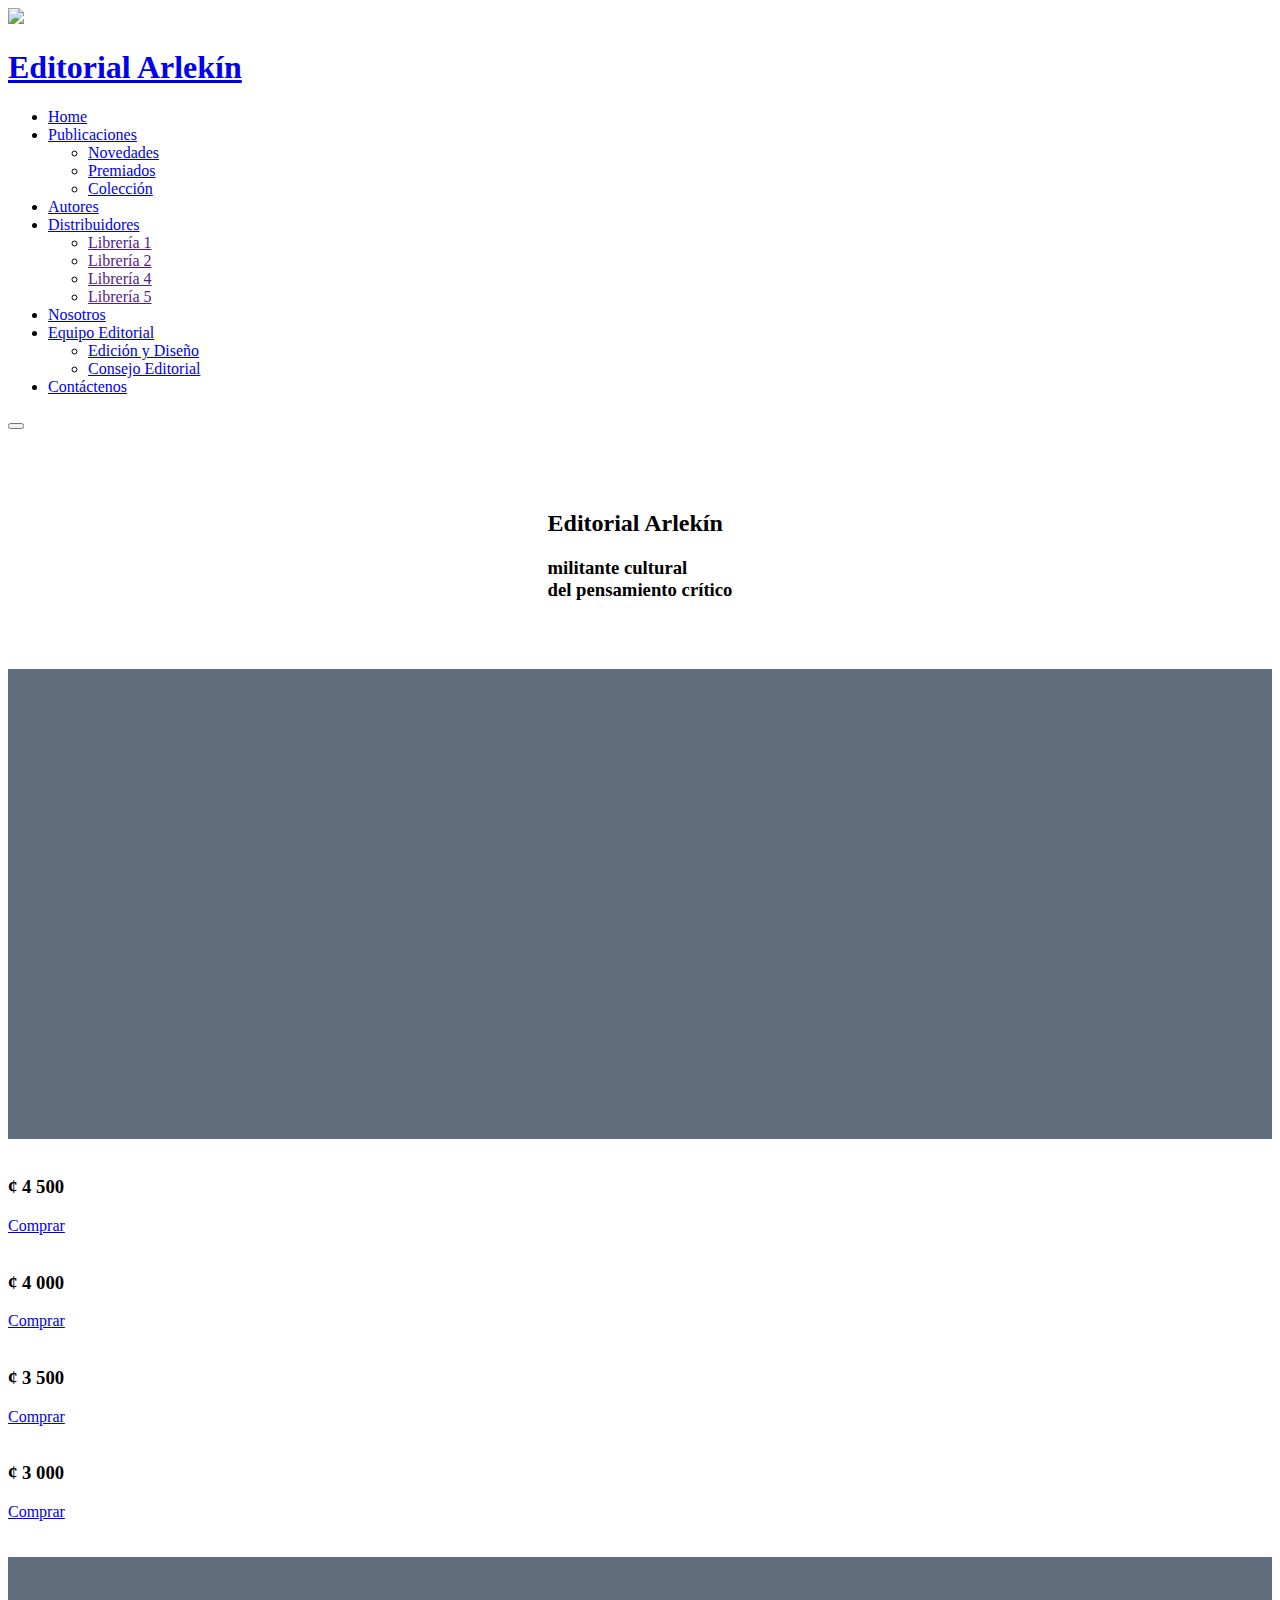
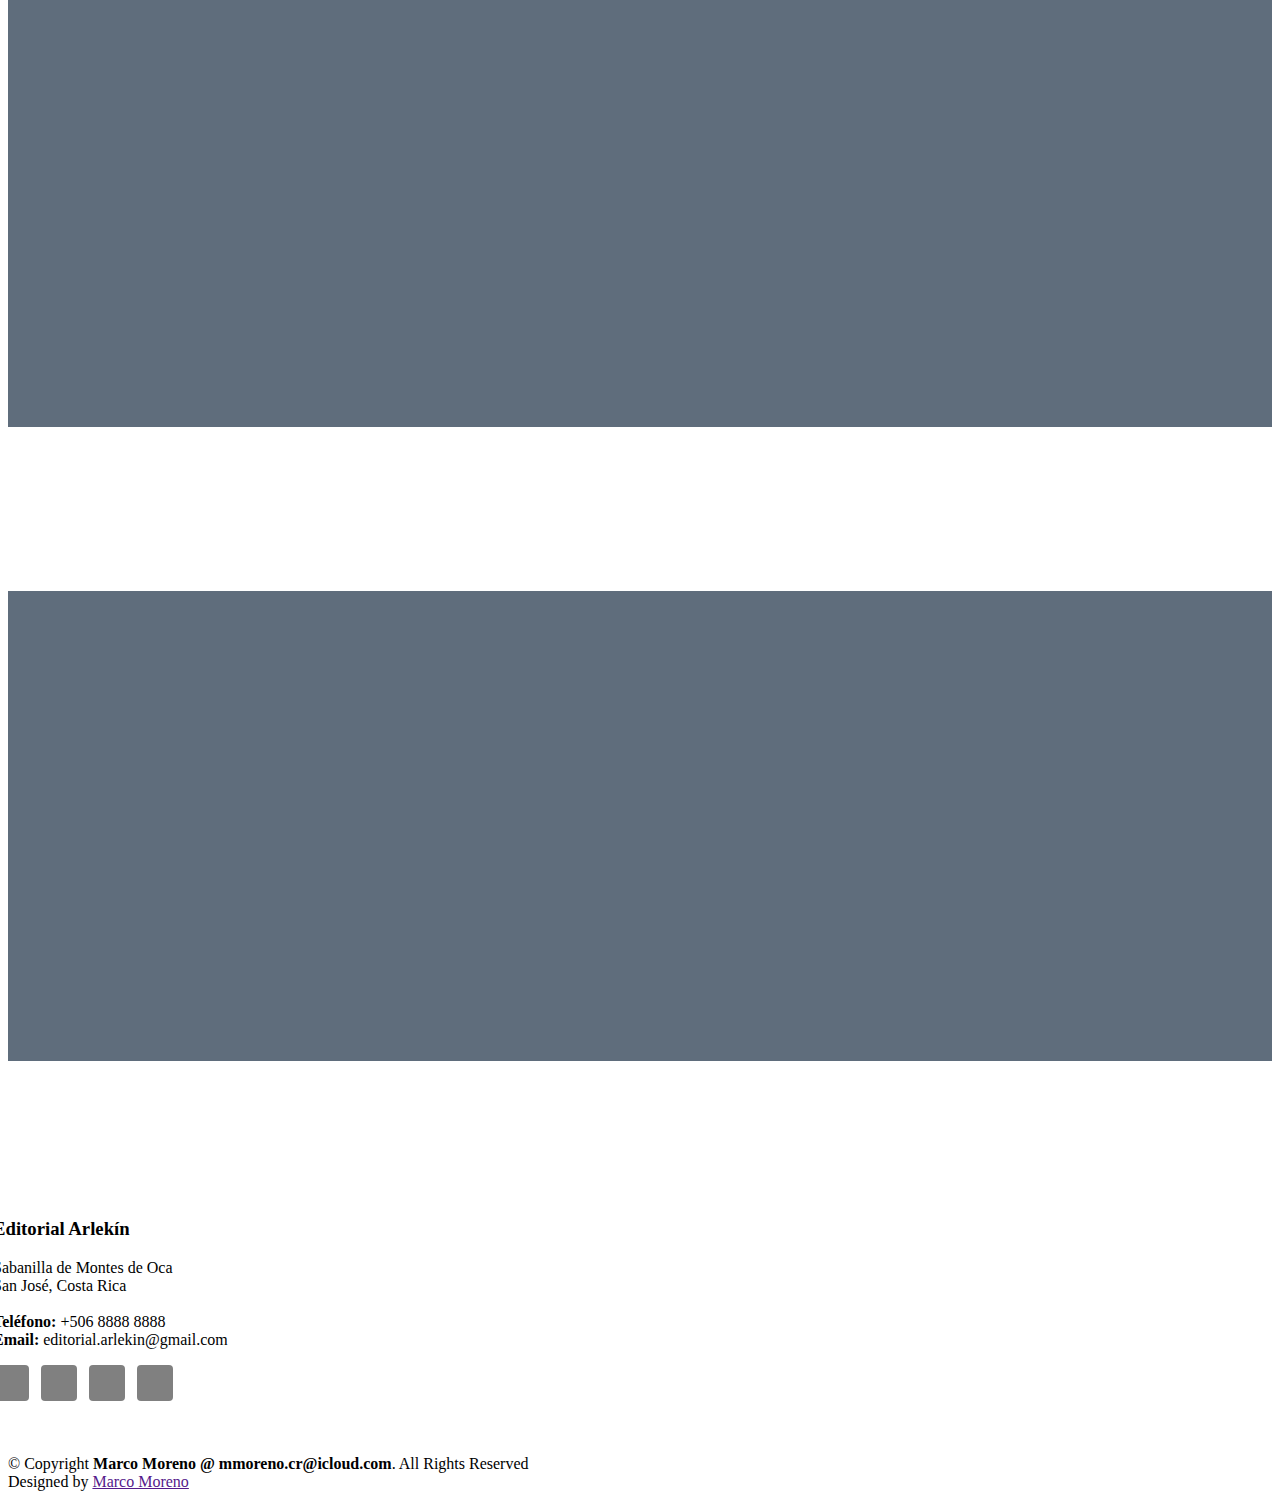
==== index.html @ 5ab9383e "Add files via upload" ====
<!DOCTYPE html>
<html lang="en">

<head>
  <meta charset="utf-8">
  <meta content="width=device-width, initial-scale=1.0" name="viewport">

  <title>Editorial Arlekín</title>
  <meta content="" name="description">
  <meta content="" name="keywords">

  <!-- Favicons -->
  <link href="ea_img/logos/favicon.jpeg" rel="icon">
  <link href="assets/img/apple-touch-icon.png" rel="apple-touch-icon">

  <!-- Google Fonts -->
  <link rel="preconnect" href="https://fonts.googleapis.com">
  <link rel="preconnect" href="https://fonts.gstatic.com" crossorigin>
  <link href="https://fonts.googleapis.com/css2?family=Open+Sans:ital,wght@0,300;0,400;0,500;0,600;0,700;1,300;1,400;1,600;1,700&family=Inter:ital,wght@0,300;0,400;0,500;0,600;0,700;1,300;1,400;1,500;1,600;1,700&family=Cardo:ital,wght@0,400;0,700;1,400&display=swap" rel="stylesheet">

  <!-- Vendor CSS Files -->
  <link href="assets/vendor/bootstrap/css/bootstrap.min.css" rel="stylesheet">
  <link href="assets/vendor/bootstrap-icons/bootstrap-icons.css" rel="stylesheet">
  <link href="assets/vendor/swiper/swiper-bundle.min.css" rel="stylesheet">
  <link href="assets/vendor/glightbox/css/glightbox.min.css" rel="stylesheet">
  <link href="assets/vendor/aos/aos.css" rel="stylesheet">

  <!-- specific lib -->
  <link href="../Download/dentcare-1.0.0/lib/animate/animate.min.css" rel="stylesheet">
  <link href="../Download/dentcare-1.0.0/lib/tempusdominus/css/tempusdominus-bootstrap-4.min.css" rel="stylesheet" />
  <link href="../Download/dentcare-1.0.0/lib/twentytwenty/twentytwenty.css" rel="stylesheet" />

  <link href="assets/vendor/owlcarousel/assets/owl.carousel.min.css" rel="stylesheet">

  <!-- Customized Bootstrap Stylesheet -->
  <!-- <link href="../Download/dentcare-1.0.0/css/bootstrap.min.css" rel="stylesheet"> -->

  <!-- Template Main CSS File -->
  <link href="addons.css" rel="stylesheet">
  <link href="assets/css/main.css" rel="stylesheet">
  

</head>

<body>

  <!-- ======= Header ======= -->
  <header id="header" class="header d-flex align-items-center fixed-top">
    <div class="container-fluid d-flex align-items-center justify-content-between">

      <a href="index.html" class="logo d-flex align-items-center  me-auto me-lg-0">
        <!-- Uncomment the line below if you also wish to use an image logo -->
        <img src="ea_img/logos/ea_logo_black.jpg"">
        <!-- <i class="bi bi-camera"></i> -->
        <h1>Editorial Arlekín</h1>
      </a>

      <nav id="navbar" class="navbar">
        <ul>
          <li><a href="index.html" class="active">Home</a></li>
          <li class="dropdown"><a href="publicaciones.html"><span>Publicaciones</span> <i class="bi bi-chevron-down dropdown-indicator"></i></a>
            <ul>
              <li><a href="publicaciones.html#novedades">Novedades</a></li>
              <li><a href="publicaciones.html#premiados">Premiados</a></li>
              <li><a href="publicaciones.html#coleccion">Colección</a></li>
              <!-- <li><a href="#">Otro 1</a></li>
              <li><a href="#">Otro 2</a></li>
              <li class="dropdown"><a href="#"><span>Sub Menu</span> <i class="bi bi-chevron-down dropdown-indicator"></i></a>
                <ul>
                  <li><a href="#">Sub Menu 1</a></li>
                  <li><a href="#">Sub Menu 2</a></li>
                  <li><a href="#">Sub Menu 3</a></li>
                </ul>
              </li>-->
            </ul>
          </li>
          <li><a href="autores.html">Autores</a></li>
          <li class="dropdown"><a href="#"><span>Distribuidores</span> <i class="bi bi-chevron-down dropdown-indicator"></i></a>
            <ul>
              <li><a href="">Librería 1</a></li>
              <li><a href="">Librería 2</a></li>
              <li><a href="">Librería 4</a></li>
              <li><a href="">Librería 5</a></li>
            </ul>
          </li>
          <li><a href="nosotros.html">Nosotros</a></li>      
          <li class="dropdown"><a href="equipo.html"><span>Equipo Editorial</span> <i class="bi bi-chevron-down dropdown-indicator"></i></a>
              <ul>
                <li><a href="equipo.html#edicion">Edición y Diseño</a></li>
                <li><a href="equipo.html#consejo">Consejo Editorial</a></li>
              </ul>
          </li>
          <li><a href="contact.html">Contáctenos</a></li>
        </ul>
      </nav>
      
      <!-- 
        <i class="bi bi-cart"></i>
        <i class="bi bi-cart-check"></i>
        <i class="bi bi-cart-check-fill"></i>
      -->

      <div class="header-social-links">
        <a href="#" class="twitter"><i class="bi bi-twitter"></i></a>
        <a href="https://www.facebook.com/ArlekinEditorial" class="facebook"><i class="bi bi-facebook"></i></a>
        <a href="https://www.instagram.com/editorialarlekin" class="instagram"><i class="bi bi-instagram"></i></a>
        <a href="#" class="linkedin"><i class="bi bi-linkedin"></i></i></a>
      </div>

      <button type="button" class="btn btn-secondary">
        <span class="bi bi-cart"></span>
      </button>

      <i class="mobile-nav-toggle mobile-nav-show bi bi-list"></i>
      <i class="mobile-nav-toggle mobile-nav-hide d-none bi bi-x"></i>

    </div>
  </header>

  <!-- ======= Header  ======= -->
  <section id="hero" class="hero d-flex flex-column justify-content-center align-items-center" data-aos="fade" data-aos-delay="1000"> <!-- 1500 -->
    <div class="container">
      <div class="row justify-content-evenly">
          <div class="col">
            <img src="ea_img/logos/ea_logo_xlg_blk.jpg" alt="">
          </div>
          <div class="col-6 text-center">
            <h2>Editorial Arlekín <br></h2>
            <h3>militante cultural <br>del pensamiento crítico</h3>
          </div>
          <div class="col">
            <img src="ea_img/logos/ea_logo_xlg_blk.jpg" alt="">
          </div>
      </div>
    </div>
  </section>

  <!-- ======= Novedades Section ======= -->

  <div class="breadcrumbs d-flex align-items-center" style="background-image: url('ea_img/max.jpeg')">
    <div class="container position-relative d-flex flex-column align-items-center">
      <h2>Nuevos lanzamientos</h2>
      <!--  <ol>
              <li><a>Adquiera nuestros libros de reciente publicación</a></li>
            </ol>
      -->
    </div>
  </div>

  <!-- ======= Novedades Section ======= -->
  <section id="testimonials" class="testimonials">
    <div class="container">

      <div class="section-header"></div>

      <div class="slides-3 swiper">
        <div class="swiper-wrapper">

          <div class="swiper-slide">
            <div class="testimonial-item align-items-center justify-content-center">
              <img src="ea_img/books/ea_b01.jpeg" alt="" style="width:250px; border-radius: 10px;">
              <div class="profile mt-auto">
                <h3 class="">¢ 4 500</h3>
                <a href="comprar.html" class="btn btn-secondary btn-sm">Comprar</a>
              </div>
            </div>
          </div>

          <div class="swiper-slide">
            <div class="testimonial-item align-items-center justify-content-center">
              <img src="ea_img/books/ea_b02.jpeg" alt="" style="width:250px; border-radius: 10px;">
              <!-- 
              <div class="gallery container-fluid gallery-item h-100 img-fluid gallery-links d-flex">
                <a href="ea_img/books/ea_b02.jpeg"" title="Gallery 1" class="glightbox preview-link">
                  <i class="bi bi-arrows-angle-expand"></i>
                </a>
                <a href="gallery-single.html" class="details-link">
                  <i class="bi bi-link-45deg"></i>
                </a>
              </div>
              -->
              <div class="profile mt-auto">
                <h3 class="">¢ 4 000</h3>
                <a href="comprar.html" class="btn btn-secondary btn-sm">Comprar</a>
              </div>

            </div>
          </div>
          
          <div class="swiper-slide">
            <div class="testimonial-item align-items-center justify-content-center">
              <img src="ea_img/books/ea_b03.jpeg" alt="" style="width:250px; border-radius: 10px;">
              <div class="profile mt-auto">
                <h3 class="">¢ 3 500</h3>
                <a href="comprar.html" class="btn btn-secondary btn-sm">Comprar</a>
              </div>
            </div>
          </div>

          <div class="swiper-slide">
            <div class="testimonial-item align-items-center justify-content-center">
              <img src="ea_img/books/ea_b04.jpeg" alt="" style="width:250px; border-radius: 10px;">
              <div class="profile mt-auto">
                <h3 class="">¢ 3 000</h3>
                <a href="comprar.html" class="btn btn-secondary btn-sm">Comprar</a>
              </div>
            </div>
          </div>
            
        </div>
        <div class="swiper-pagination"></div>
        <br><br>

      </div>
    </div>
  </section>

  <!-- ======= Premiados Section ======= -->

  <div class="breadcrumbs d-flex align-items-center" style="background-image: url('ea_img/max.jpeg');">
  <div class="container position-relative d-flex flex-column align-items-center">
    <h2>Libros premiados de nuestra Editorial</h2>
    <!-- <ol>
            <li><a>Libros publicacione por nuestra editorial que han obtenido premios nacionales</a></li>
        </ol>
    -->
  </div>
  </div>

  <section id="gallery" class="gallery">
    <br>
    <div class="container-fluid">

      <div class="row gy-4 justify-content-center">
        <div class="col-xl-3 col-lg-4 col-md-6">
          <div class="gallery-item h-100">
            <img src="ea_img/books/ea_b04.jpeg" class="img-fluid mx-auto d-block" alt="" style="width:250px; border-radius: 10px;"">
            <div class="gallery-links d-flex align-items-center justify-content-center">
              <a href="ea_img/books/ea_b04.jpeg"" title="Gallery 1" class="glightbox preview-link"><i class="bi bi-arrows-angle-expand"></i></a>
              <a href="gallery-single.html" class="details-link"><i class="bi bi-link-45deg"></i></a>
            </div>
          </div>
        </div><!-- End Gallery Item -->
        <div class="col-xl-3 col-lg-4 col-md-6">
          <div class="gallery-item h-100">
            <img src="ea_img/books/ea_b02.jpeg" class="img-fluid mx-auto d-block" alt="" style="width:250px; border-radius: 10px;">
            <div class="gallery-links d-flex align-items-center justify-content-center">
              <a href="ea_img/books/ea_b02.jpeg" title="Gallery 2" class="glightbox preview-link"><i class="bi bi-arrows-angle-expand"></i></a>
              <a href="gallery-single.html" class="details-link"><i class="bi bi-link-45deg"></i></a>
            </div>
          </div>
        </div><!-- End Gallery Item -->
        <div class="col-xl-3 col-lg-4 col-md-6">
          <div class="gallery-item h-100">
            <img src="ea_img/books/ea_b03.jpeg" class="img-fluid mx-auto d-block" alt="" style="width:250px; border-radius: 10px;">
            <div class="gallery-links d-flex align-items-center justify-content-center">
              <a href="ea_img/books/ea_b03.jpeg" title="Gallery 3" class="glightbox preview-link"><i class="bi bi-arrows-angle-expand"></i></a>
              <a href="gallery-single.html" class="details-link"><i class="bi bi-link-45deg"></i></a>
            </div>
          </div>
        </div><!-- End Gallery Item -->
      </div>
    </div>
    <br>
  </section>

  <!-- area de division -->

  <div class="breadcrumbs d-flex align-items-center" style="background-image: url('ea_img/max.jpeg');">
    <div class="container position-relative d-flex flex-column align-items-center">
      <h2>Libros más vendidos</h2>
      <!-- <ol>
              <li>Libros más vendidos de nuestra editorial</li>
          </ol>
      -->
    </div>
  </div>

  <main id="main" data-aos="fade" data-aos-delay="1000"> <!-- 1500 -->

    <!-- ======= Gallery Section ======= -->
    <section id="gallery" class="gallery">
      <div class="container-fluid">

        <div class="row gy-4 justify-content-center">
          <div class="col-xl-3 col-lg-4 col-md-6">
            <div class="gallery-item h-100 ">
              <img src="ea_img/books/ea_b01.jpeg" class="img-fluid mx-auto d-block" alt="" style="width:250px; border-radius: 10px;">
              <div class="gallery-links d-flex mx-auto">
                <a href="ea_img/books/ea_b01.jpeg"" title="Gallery 1" class="glightbox preview-link"><i class="bi bi-arrows-angle-expand"></i></a>
                <a href="gallery-single.html" class="details-link"><i class="bi bi-link-45deg"></i></a>
              </div>
            </div>
          </div><!-- End Gallery Item -->
          <div class="col-xl-3 col-lg-4 col-md-6">
            <div class="gallery-item h-100">
              <img src="ea_img/books/ea_b02.jpeg" class="img-fluid mx-auto d-block" alt="" style="width:250px; border-radius: 10px;">
              <div class="gallery-links d-flex align-items-center justify-content-center">
                <a href="ea_img/books/ea_b02.jpeg" title="Gallery 2" class="glightbox preview-link"><i class="bi bi-arrows-angle-expand"></i></a>
                <a href="gallery-single.html" class="details-link"><i class="bi bi-link-45deg"></i></a>
              </div>
            </div>
          </div><!-- End Gallery Item -->
          <div class="col-xl-3 col-lg-4 col-md-6">
            <div class="gallery-item h-100">
              <img src="ea_img/books/ea_b03.jpeg" class="img-fluid mx-auto d-block" alt="" style="width:250px; border-radius: 10px;">
              <div class="gallery-links d-flex align-items-center justify-content-center">
                <a href="ea_img/books/ea_b03.jpeg" title="Gallery 3" class="glightbox preview-link"><i class="bi bi-arrows-angle-expand"></i></a>
                <a href="gallery-single.html" class="details-link"><i class="bi bi-link-45deg"></i></a>
              </div>
            </div>
          </div><!-- End Gallery Item -->
          <div class="col-xl-3 col-lg-4 col-md-6">
            <div class="gallery-item h-100">
              <img src="ea_img/books/ea_b04.jpeg" class="img-fluid mx-auto d-block" alt="" style="width:250px; border-radius: 10px;">
              <div class="gallery-links d-flex align-items-center justify-content-center">
                <a href="ea_img/books/ea_b04.jpeg" title="Gallery 4" class="glightbox preview-link"><i class="bi bi-arrows-angle-expand"></i></a>
                <a href="gallery-single.html" class="details-link"><i class="bi bi-link-45deg"></i></a>
              </div>
            </div>
          </div><!-- End Gallery Item -->
          <div class="col-xl-3 col-lg-4 col-md-6">
            <div class="gallery-item h-100">
              <img src="ea_img/books/ea_b05.jpeg" class="img-fluid mx-auto d-block" alt="" style="width:250px; border-radius: 10px;">
              <div class="gallery-links d-flex align-items-center justify-content-center">
                <a href="ea_img/books/ea_b05.jpeg" title="Gallery 5" class="glightbox preview-link"><i class="bi bi-arrows-angle-expand"></i></a>
                <a href="gallery-single.html" class="details-link"><i class="bi bi-link-45deg"></i></a>
              </div>
            </div>
          </div><!-- End Gallery Item -->
          <div class="col-xl-3 col-lg-4 col-md-6">
            <div class="gallery-item h-100">
              <img src="ea_img/books/ea_b06.jpeg" class="img-fluid mx-auto d-block" alt="" style="width:250px; border-radius: 10px;">
              <div class="gallery-links d-flex align-items-center justify-content-center">
                <a href="ea_img/books/ea_b06.jpeg" title="Gallery 6" class="glightbox preview-link"><i class="bi bi-arrows-angle-expand"></i></a>
                <a href="gallery-single.html" class="details-link"><i class="bi bi-link-45deg"></i></a>
              </div>
            </div>
          </div><!-- End Gallery Item -->
          <div class="col-xl-3 col-lg-4 col-md-6">
            <div class="gallery-item h-100">
              <img src="ea_img/books/ea_b07.jpeg" class="img-fluid mx-auto d-block" alt="" style="width:250px; border-radius: 10px;">
              <div class="gallery-links d-flex align-items-center justify-content-center">
                <a href="ea_img/books/ea_b07.jpeg" title="Gallery 7" class="glightbox preview-link"><i class="bi bi-arrows-angle-expand"></i></a>
                <a href="gallery-single.html" class="details-link"><i class="bi bi-link-45deg"></i></a>
              </div>
            </div>
          </div><!-- End Gallery Item -->
          <div class="col-xl-3 col-lg-4 col-md-6">
            <div class="gallery-item h-100">
              <img src="ea_img/books/ea_b08.jpeg" class="img-fluid mx-auto d-block" alt="" style="width:250px; border-radius: 10px;">
              <div class="gallery-links d-flex align-items-center justify-content-center">
                <a href="ea_img/books/ea_b08.jpeg" title="Gallery 8" class="glightbox preview-link"><i class="bi bi-arrows-angle-expand"></i></a>
                <a href="gallery-single.html" class="details-link"><i class="bi bi-link-45deg"></i></a>
              </div>
            </div>
          </div>
        </div>
      </div>
    </section><!-- End Gallery Section -->

  </main><!-- End #main -->

  <footer id="footer" class="footer">

    <div class="footer-content position-relative">
      <div class="container">
        <div class="row ">

          <div class="col-lg-4 col-md-4 d-flex align-items-center justify-content-center">
              <img src="ea_img/logos/ea_logo_black.jpg" alt="" style="width: 50%;">
          </div>

          <div class="col-lg-4 col-md-4 d-flex align-items-center justify-content-center">
            <div class="footer-info">
              <h3>Editorial Arlekín</h3>
              <p>
                Sabanilla de Montes de Oca <br>
                San José, Costa Rica<br><br>
                <strong>Teléfono:</strong> +506 8888 8888<br>
                <strong>Email:</strong> editorial.arlekin@gmail.com<br>
              </p>
              <div class="social-links mt-3 d-flex">

                  <a href="#" class="d-flex align-items-center justify-content-center"><i class="bi bi-twitter"></i></a>
                  <a href="https://www.facebook.com/ArlekinEditorial" class="d-flex align-items-center justify-content-center"><i class="bi bi-facebook"></i></a>
                  <a href="https://www.instagram.com/editorialarlekin/" class="d-flex align-items-center justify-content-center"><i class="bi bi-instagram"></i></a>
                  <a href="#" class="d-flex align-items-center justify-content-center"><i class="bi bi-linkedin"></i></a>
                
              </div>
            </div>
          </div>
          <!-- End footer info column-->
<!--
          <div class="col-lg-4 col-md-3 footer-links">
            <h4>Useful Links</h4>
            <ul>
              <li><a href="#">Home</a></li>
              <li><a href="#">About us</a></li>
              <li><a href="#">Services</a></li>
              <li><a href="#">Terms of service</a></li>
              <li><a href="#">Privacy policy</a></li>
            </ul>
          </div><!-- End footer links column-->
        
          <div class="col-lg-4 col-md-4 d-flex align-items-center justify-content-center">
              <img src="ea_img/logos/ea_logo_black_r.jpg" alt="" style="width: 50%;">
          </div>

        </div>
      </div>
    </div>

    <div class="footer-legal text-center position-relative">
      <div class="container">
        <div class="copyright">
          &copy; Copyright <strong><span>Marco Moreno @ mmoreno.cr@icloud.com</span></strong>. All Rights Reserved
        </div>
        <div class="credits">
          <!-- All the links in the footer should remain intact. -->
          <!-- You can delete the links only if you purchased the pro version. -->
          <!-- Licensing information: https://bootstrapmade.com/license/ -->
          <!-- Purchase the pro version with working PHP/AJAX contact form: https://bootstrapmade.com/upconstruction-bootstrap-construction-website-template/ -->
          Designed by <a href="">Marco Moreno</a>
        </div>
      </div>
    </div>

  </footer>
  <!-- End Footer -->

  
  <!-- ======= Footer ======= --
  <footer id="footer" class="footer">
    <div class="container">
      <div class="copyright">
        &copy; Copyright <strong><span>PhotoFolio</span></strong>. All Rights Reserved
      </div>
      <div class="credits">
        <!-- All the links in the footer should remain intact. --
        <!-- You can delete the links only if you purchased the pro version. --
        <!-- Licensing information: https://bootstrapmade.com/license/ --
        <!-- Purchase the pro version with working PHP/AJAX contact form: https://bootstrapmade.com/photofolio-bootstrap-photography-website-template/ --
        Designed by <a href="https://bootstrapmade.com/">BootstrapMade</a>
      </div>
    </div>
  </footer><!-- End Footer -->

  <a href="#" class="scroll-top d-flex align-items-center justify-content-center"><i class="bi bi-arrow-up-short"></i></a>

  <div id="preloader">
    <div class="line"></div>
  </div>

  <!-- Vendor JS Files -->
  <script src="assets/vendor/bootstrap/js/bootstrap.bundle.min.js"></script>
  <script src="assets/vendor/swiper/swiper-bundle.min.js"></script>
  <script src="assets/vendor/glightbox/js/glightbox.min.js"></script>
  <script src="assets/vendor/aos/aos.js"></script>
  <script src="assets/vendor/php-email-form/validate.js"></script>

  <script src="../Download/dentcare-1.0.0/lib/easing/easing.min.js"></script>
  <script src="assets/vendor/owlcarousel/owl.carousel.min.js"></script>
  <script src="assets/vendor/wow/wow.min.js"></script>
  <script src="../Download/dentcare-1.0.0/lib/twentytwenty/jquery.event.move.js"></script>
  <script src="../Download/dentcare-1.0.0/lib/twentytwenty/jquery.twentytwenty.js"></script>

  <!-- Template Main JS File -->
  <script src="assets/js/main.js"></script>

</body>

</html>
---- addons.css ----
/* nav underline @ TBD  *
.navbar a:hover,
.navbar li>a:hover,
.navbar li:hover>a {
  content: '';
  position: absolute;
  left: 0;
  bottom: -6px;
  width: 100%;
  height: 3px;
  background: #fff;
  border-radius: 5px;
  transform-origin: right;
  transform: scaleX(0);
  transition: transform .5s;
}
.navbar a:hover::after,
.navbar li>a:hover::after,
.navbar li:hover>a::after  {
  transform-origin: left;
  transform: scaleX(1);
} */

.book-list {
  object-fit: contain;
  max-width: 65%;
  max-height: 90%;
  /* width: auto;
  height: auto; */

  margin-top: 20px;
  margin-left: 50px;
  /*
  align-items: center;
  justify-content: center;
  justify-items: center; */
  border-radius: 15px;
}
.card-bg:hover {
    -webkit-transform:scale(1.5);
    -moz-transform:scale(1.5);
    -ms-transform:scale(1.5);
    -o-transform:scale(1.5);
    transform:scale(1.5);
    border: 1px gray;

    backdrop-filter: blur (80px);
    border: 3px solid #fff;
    box-shadow: 0px 0px 25px gray;
}

.btn-shop {
  /* padding: 10px 20px; */
  border-radius: 10px;
  display:flex;
  align-items: center;
  justify-content: center;
  /*  width: 130px;*/
  padding: 10px 10px;
  margin-left: 33%;
  
  margin-bottom: 10px;
}

.hero .col-6 h3 {
  font-family: var(--font-secondary);
}

/*--------------------------------------------------------------
# Constructions Section
--------------------------------------------------------------*/
.constructions .card-item {
  border: 1px solid gray; /*  rgba(82, 86, 94, 0.2); */
  background: #4748485f; /* #fff */
  position: relative;
  border-radius: 15px; /* 0 */
}

.constructions .card-item .card-bg {
  min-height: 300px;/* 300px */
  background-size: cover;
  background-position: center;
  background-repeat: no-repeat;

  background-color: gray;
  
}

.constructions .card-item .card-body {
  padding: 10px; /* 30px */
}

/* .constructions .card-item h4 {
  /* font-weight: 1rem; 
  font-size: 7px;
  margin-bottom: 5px;
  color: var(--color-secondary);
}
.constructions .card-item h5 {
  /* font-weight: 1rem; 
  font-size: 6px;
  margin-bottom: 5px;
  color: var(--color-secondary);
}

.constructions .card-item p {
  color: var(--color-secondary);
  margin: 0;
}
*/
/*--------------------------------------------------------------
# Contact Section - adicional
--------------------------------------------------------------*/
#name::placeholder, #email::placeholder, 
#subject::placeholder, #message::placeholder {
  color: gray;
}

/* --------------------------
Social Links - Footer
------------------------------*/
.footer .footer-content .social-links a {
  font-size: 18px;
  display: inline-block;
  background: gray;/* rgba(255, 255, 255, 0.1); */
  /* color: #fff; */
  line-height: 1;
  margin-right: 8px;
  border-radius: 4px;
  width: 36px;
  height: 36px;
  transition: 0.3s;
}

.footer .footer-content .social-links a:hover {
  background: whitesmoke /* var(--color-primary); */
  text-decoration: none;
}

/* -------------------------
        Card Style  
---------------------------*/
.card:hover .poster img{
  transform: scale(1.1);
}
.details {
  position: absolute;
  bottom: -100%;
  left: 0;
  width: 100%;
  height: auto;
  padding: 1.5em 1.5em 2em;
  background: #000a;
  backdrop-filter: blur(16px) saturate(120%);
  transition: .3s;
  color: #fff;
  z-index: 2;
}
.card:hover .details{
  bottom: 0;
}
/* ----  issue 2  ----*/
.card {
  position: relative;
  display: flex;
  align-items: flex-end;
  overflow: hidden;
  padding: 1rem;
  width: 100%;
  text-align: center;
  color: whitesmoke;
  background-color: whitesmoke;

  @media (min-width: $bp_md) {
    height: 350px;
  }
}
&:before {
  content: '';
  position: absolute;
  top: 0;
  left: 0;
  width: 100%;
  height: 110%;
  background-size: cover;
  background-position: 0 0;
  transition: transform 
    calc (var(--d) * 1.5) var(--e);
  pointer-events: none;
}
/*------------------------*/

/*
.d-flex{
    justify-content: center;
}
*/

.testimonials .testimonial-item{
    border-radius: 20px;
}

.hero .row {
  display: flex;
  flex-wrap: nowrap;
  align-content: center;
  align-items: center;
  justify-content: space-evenly!important;
  /* flex-direction: row; */
}
.hero .row img{
    width: 90%;
    height: auto;
}
/* .profile .btn-price{
  position: relative;
  top: -20px;
  width: 100px;
  
  /* width: fit-content; 
  

  padding: 10px 10px;

  /* background-size: 30px; 
  background-color: gray;/* #161718; 
  border-radius: 20px;
} */
/*
.testimonials .testimonial-item h3 .btn-price{
  font-size: 18px;
  font-weight: bold;
  /* margin: 10px 0 5px 0; 
  color: #fff;

  padding: 10px 10px;
  background-color: gray;
}
*/

/*--------------------------------------------------------------
# bg-ligth section
--------------------------------------------------------------*/
.bg-light::after {
    position: absolute;
    content: "";
    top: 50%;
    bottom: 0;
    left: 15px;
    right: 15px;
    border-radius:100px / 15px;
    box-shadow: 0 0 15px rgba(0, 0, 0, .7);
    opacity: 0;
    transition: .5s;
    z-index: -1;
}
.bg-light::after {
    opacity: 1;
}

/*--------------------------------------------------------------
# owlcarousel section
--------------------------------------------------------------*/
/*.owl-carousel {
  display:none;
  width:100%;
  z-index:1
}

/*--------------------------------------------------------------
# price-carousel section
--------------------------------------------------------------*/
/*
.price-carousel .owl-nav {
  position: absolute;
  width: calc(100% + 45px);
  height: 45px;
  top: calc(50% - 22.5px);
  left: -22.5px;
  display: flex;
  justify-content: space-between;
  opacity: 0;
  transition: .5s;
}

.price-carousel:hover .owl-nav {
  opacity: 1;
}

.price-carousel .owl-nav .owl-prev,
.price-carousel .owl-nav .owl-next {
  position: relative;
  width: 45px;
  height: 45px;
  display: flex;
  align-items: center;
  justify-content: center;
  color: #FFFFFF;
  background: var(--primary);
  border-radius: 2px;
  font-size: 22px;
  transition: .5s;
}

.price-carousel .owl-nav .owl-prev:hover,
.price-carousel .owl-nav .owl-next:hover {
  background: var(--secondary);
}

/*--------------------------------------------------------------
# heading section
--------------------------------------------------------------*/
.heading-section .subheading {
    font-size: 14px;
    font-size: 400;
    display: block;
    margin-bottom: 20px; 
}
  
.heading-section h2 {
    font-size: 30px;
    font-weight: 400;
    color: #4b853f; 
    
    background: #2f89fc;
    background: -moz-linear-gradient(-45deg, #2f89fc 0%, #2cbcbc 100%);
    background: -webkit-gradient(left top, right bottom, color-stop(0%, #2f89fc), color-stop(100%, #2cbcbc));
    background: -webkit-linear-gradient(-45deg, #2f89fc 0%, #2cbcbc 100%);
    background: -o-linear-gradient(-45deg, #2f89fc 0%, #2cbcbc 100%);
    background: -ms-linear-gradient(-45deg, #2f89fc 0%, #2cbcbc 100%);
    background: -webkit-linear-gradient(315deg, #2f89fc 0%, #2cbcbc 100%);
    background: -o-linear-gradient(315deg, #2f89fc 0%, #2cbcbc 100%);
    background: linear-gradient(135deg, #2f89fc 0%, #2cbcbc 100%);
    filter: progid:DXImageTransform.Microsoft.gradient( startColorstr='#2f89fc', endColorstr='#00dc94', GradientType=1 );
    -webkit-background-clip: text;
    -webkit-text-fill-color: transparent;
}
@media (max-width: 767.98px) {
    .heading-section h2 {
font-size: 28px; } 
}
  
.heading-section.heading-section-white .subheading {
    color: rgba(255, 255, 255, 0.9); 
}
  
.heading-section.heading-section-white h2 {
    font-size: 30px;
    background: #fff;
    -webkit-background-clip: text;
    -webkit-text-fill-color: transparent; 
}
  
.heading-section.heading-section-white p {
    color: rgba(255, 255, 255, 0.9); 
}
  
/*--------------------------------------------------------------
# row
--------------------------------------------------------------*/
.row {
    display: -webkit-box;
    display: -ms-flexbox;
    display: flex;
    -ms-flex-wrap: wrap;
    flex-wrap: wrap;
    margin-right: -15px;
    margin-left: -15px;
    margin-top: 60px;
    margin-bottom: 50px;
}

.contact div .row {
  margin-top: auto;
  margin-bottom: 0;
}

/*--------------------------------------------------------------
# Staff box
--------------------------------------------------------------*/

.staff {
    width: 300px; /* 100% */
    display: block;
    padding: 25px;
    bordeR: 1px solid gray;
    -webkit-box-shadow: 0px 3px 66px -24px gray;/* rgba(0, 0, 0, 0.2); */
    -moz-box-shadow: 0px 3px 66px -24px gray; /* rgba(0, 0, 0, 0.2); */
    box-shadow: 20px 5px 66px -24px gray; /* 0px 3px 66px -24px rgba(0, 0, 0, 0.2); */
    -webkit-border-radius: 4px;
    -moz-border-radius: 4px;
    -ms-border-radius: 4px;
    border-radius: 40px; /* 4px */
    -moz-transition: all 0.3s ease;
    -o-transition: all 0.3s ease;
    -webkit-transition: all 0.3s ease;
    -ms-transition: all 0.3s ease;
    transition: all 0.3s ease; 

    background-color: #4748485f; /* #161718 */
}
@media (max-width: 767.98px) {
    .staff {
    margin-bottom: 30px; } 
}
.staff .info {
    width: 100%; 
}
.staff .info h3 {
    font-size: 18px; 
}
.staff .info h3 a {
    color: rgba(230, 220, 22, 0.911); /* #000; */
}
.staff .info span.position {
    display: block;
    margin-bottom: 15px;
    font-size: 15px; /* 13px */
    font-style: bold;
    font-weight: 400;
    color: rgba(230, 220, 22, 0.911);/* #2f89fc; */
}
.staff .img {
    width: 180px;
    height: 180px;
    margin: 0 auto;
    -webkit-border-radius: 50%;
    -moz-border-radius: 50%;
    -ms-border-radius: 50%;
    border-radius: 50%;
    -moz-transition: all 0.3s ease;
    -o-transition: all 0.3s ease;
    -webkit-transition: all 0.3s ease;
    -ms-transition: all 0.3s ease;
    transition: all 0.3s ease; 

}
.staff .text .ftco-social {
    padding: 0; 
}
.staff .text .ftco-social li {
    list-style: none;
    display: inline-block;
    margin: 0 5px; 
}
.staff:hover, .staff:focus {
    -webkit-box-shadow: 0px 3px 66px -24px rgba(0, 0, 0, 0.5);
    -moz-box-shadow: 0px 3px 66px -24px rgba(0, 0, 0, 0.5);
    box-shadow: 0px 3px 66px -24px rgba(0, 0, 0, 0.5); 
}
.staff .img {
    width: 180px;
    height: 180px;
    margin: 0 auto;
    -webkit-border-radius: 50%;
    -moz-border-radius: 50%;
    -ms-border-radius: 50%;
    border-radius: 50%;
    -moz-transition: all 0.3s ease;
    -o-transition: all 0.3s ease;
    -webkit-transition: all 0.3s ease;
    -ms-transition: all 0.3s ease;
    transition: all 0.3s ease; 
}

/*--------------------------------------------------------------
# Breadcrumbs
--------------------------------------------------------------*/
.breadcrumbs {
    padding: 140px 0 60px 0;
    min-height: 30vh;
    position: relative;
    background-size: cover;
    background-position: center;
    background-repeat: no-repeat;
  }
  
  .breadcrumbs:before {
    content: "";
    background-color: rgba(27, 47, 69, 0.7);
    position: absolute;
    inset: 0;
  }
  
  .breadcrumbs h2 {
    font-size: 56px;
    font-weight: 500;
    color: #fff;
    font-family: var(--font-secondary);
  }
  
  .breadcrumbs ol {
    display: flex;
    flex-wrap: wrap;
    list-style: none;
    padding: 0 0 10px 0;
    margin: 0;
    font-size: 16px;
    font-weight: 600;
    color: var(--color-primary);
  }
  
  .breadcrumbs ol a {
    color: rgba(255, 255, 255, 0.8);
    transition: 0.3s;
  }
  
  .breadcrumbs ol a:hover {
    text-decoration: underline;
  }
  
  .breadcrumbs ol li+li {
    padding-left: 10px;
  }
  
  .breadcrumbs ol li+li::before {
    display: inline-block;
    padding-right: 10px;
    color: #fff;
    content: "/";
  }

/*--------------------------------------------------------------
# Why Choose Us Section
--------------------------------------------------------------*/
.why-us {
    padding-bottom: 0;
  }
  
.why-us .row .g-0{
  border-radius: 20px;
}
  .why-us .img-bg {
    min-height: 500px;
    background-size: cover;
  }
  
  .why-us .slides {
    background-color: gray; /* #f7f9fc; */
  }
  
  .why-us h3 {
    font-size: 24px;
    font-weight: 700;
    color: var(--color-secondary);
  }
  
  .why-us h4 {
    font-size: 18px;
    font-weight: 400;
    color: #29486a;
    font-family: var(--font-secondary);
  }
  
  .why-us .swiper {
    margin: 140px 140px 120px 140px;
    overflow: hidden;
  }
  
  .why-us .swiper-button-prev:after,
  .why-us .swiper-button-next:after {
    font-size: 24px;
    color: var(--color-secondary);
  }
  
  .why-us .swiper-button-prev {
    left: 80px;
  }
  
  .why-us .swiper-button-next {
    right: 80px;
  }
  
  .why-us .swiper-pagination {
    margin-top: 30px;
    position: relative;
  }
  
  .why-us .swiper-pagination .swiper-pagination-bullet {
    background-color: var(--color-secondary);
  }
  
  .why-us .swiper-pagination .swiper-pagination-bullet-active {
    background-color: var(--color-primary);
  }
  
  @media (max-width: 1200px) {
    .why-us .swiper {
      margin: 60px 60px 40px 60px;
    }
  
    .why-us .swiper-button-prev,
    .why-us .swiper-button-next {
      display: none;
    }
  }
  
  @media (max-width: 575px) {
    .why-us .swiper {
      margin: 40px 40px 20px 40px;
    }
  }
  
  .page-about .why-us {
    padding: 0 0 80px 0;
  }
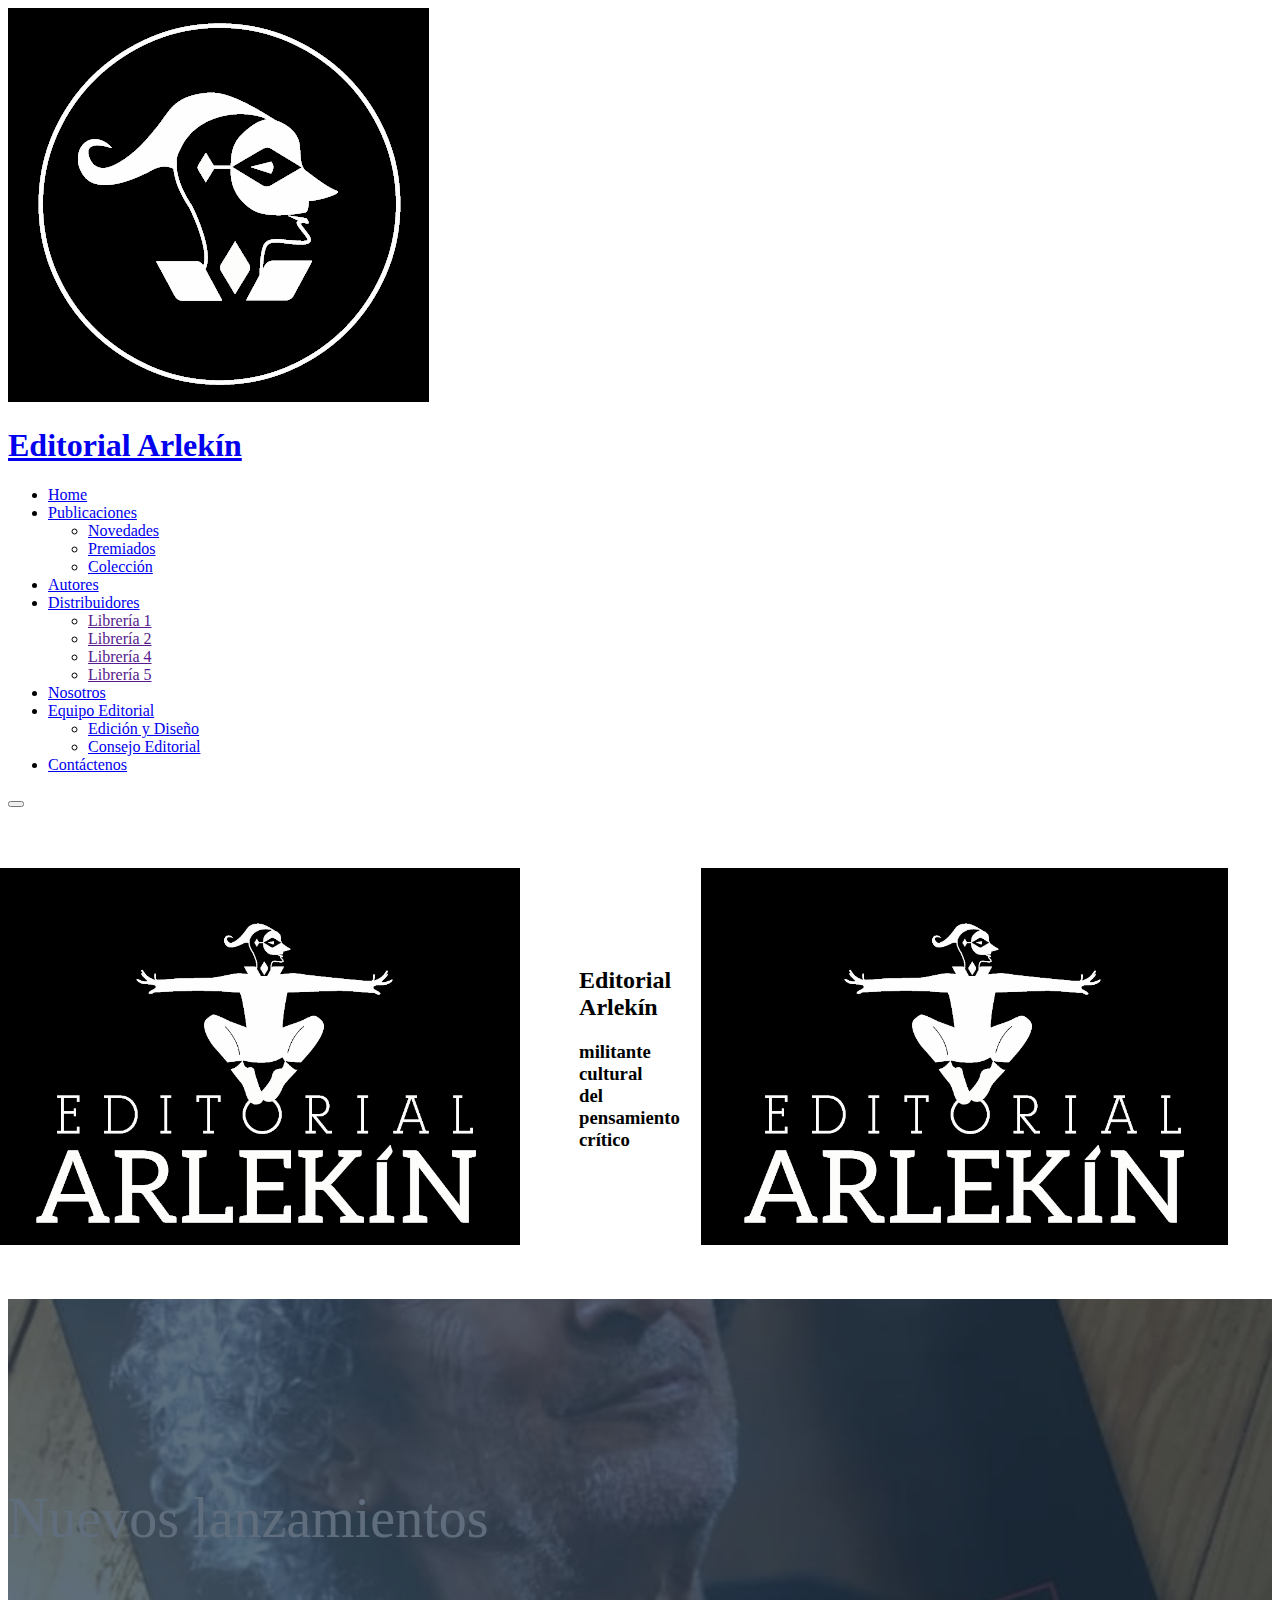
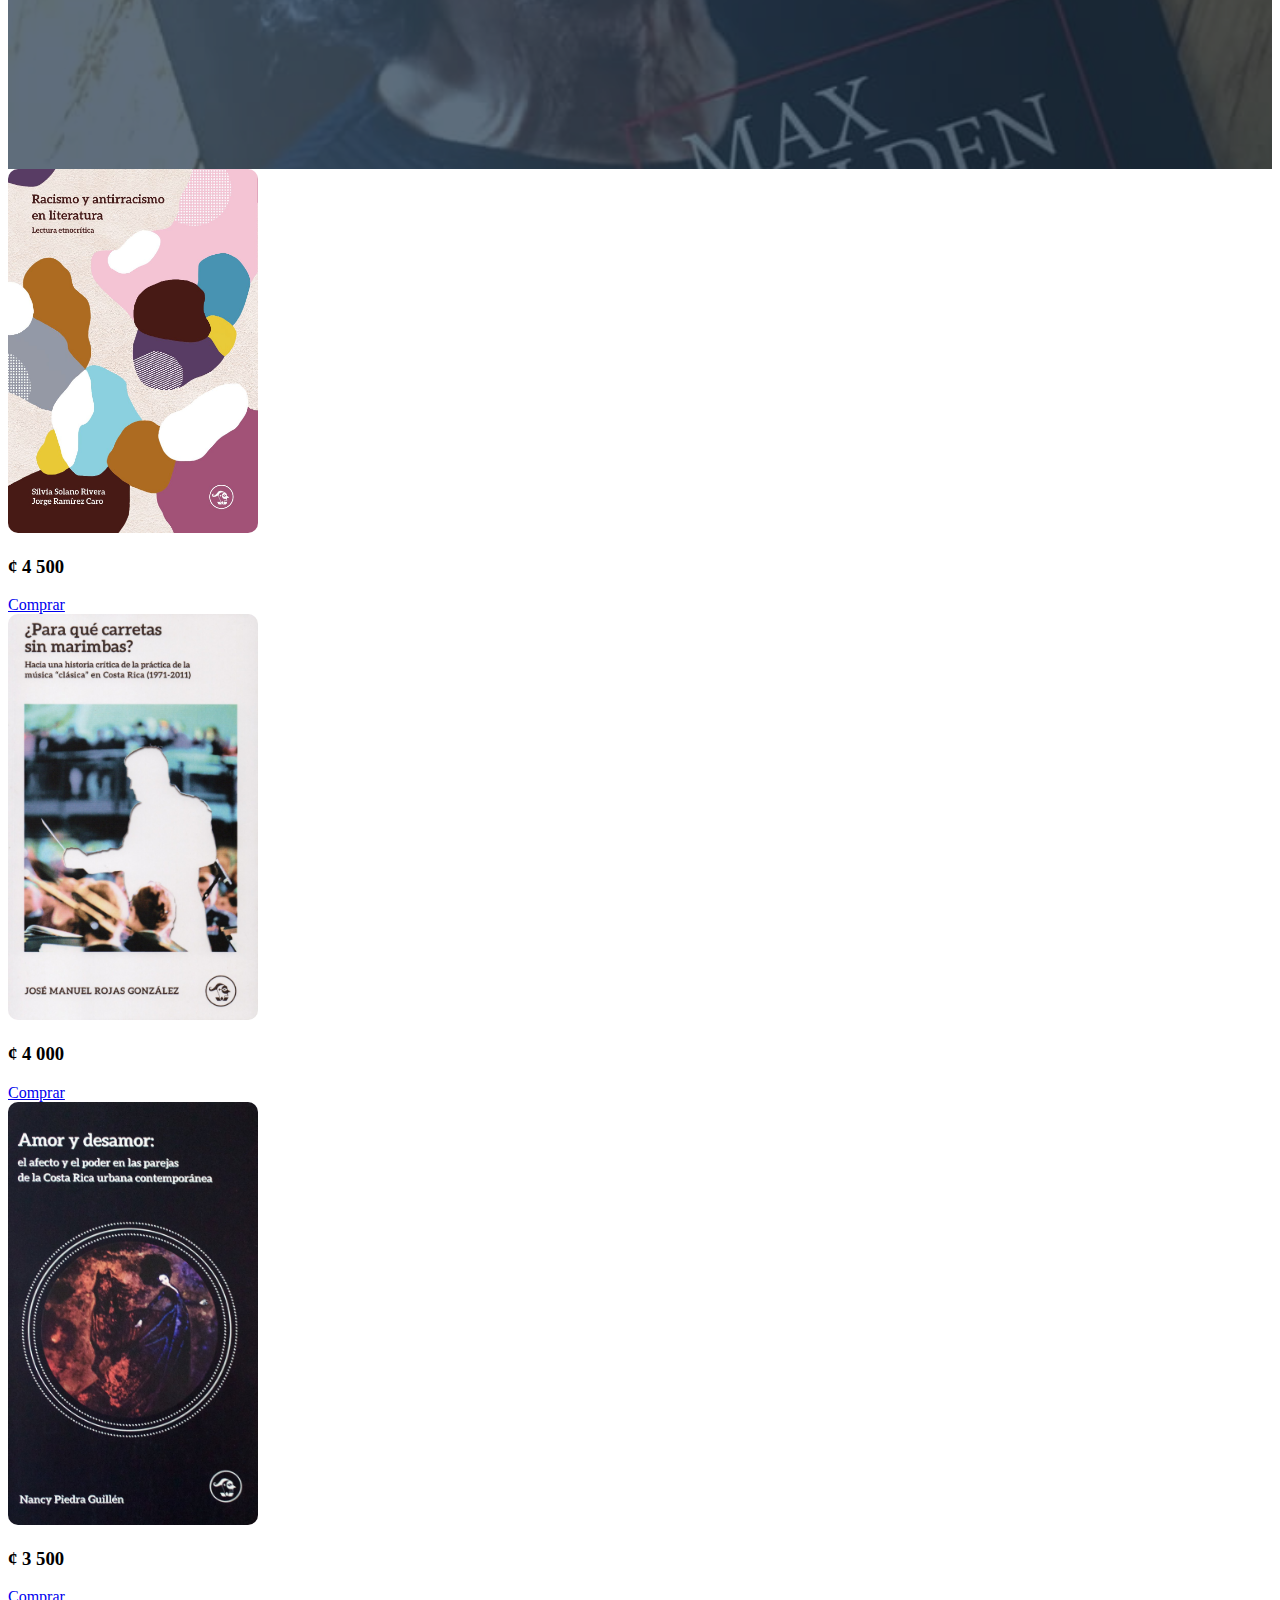
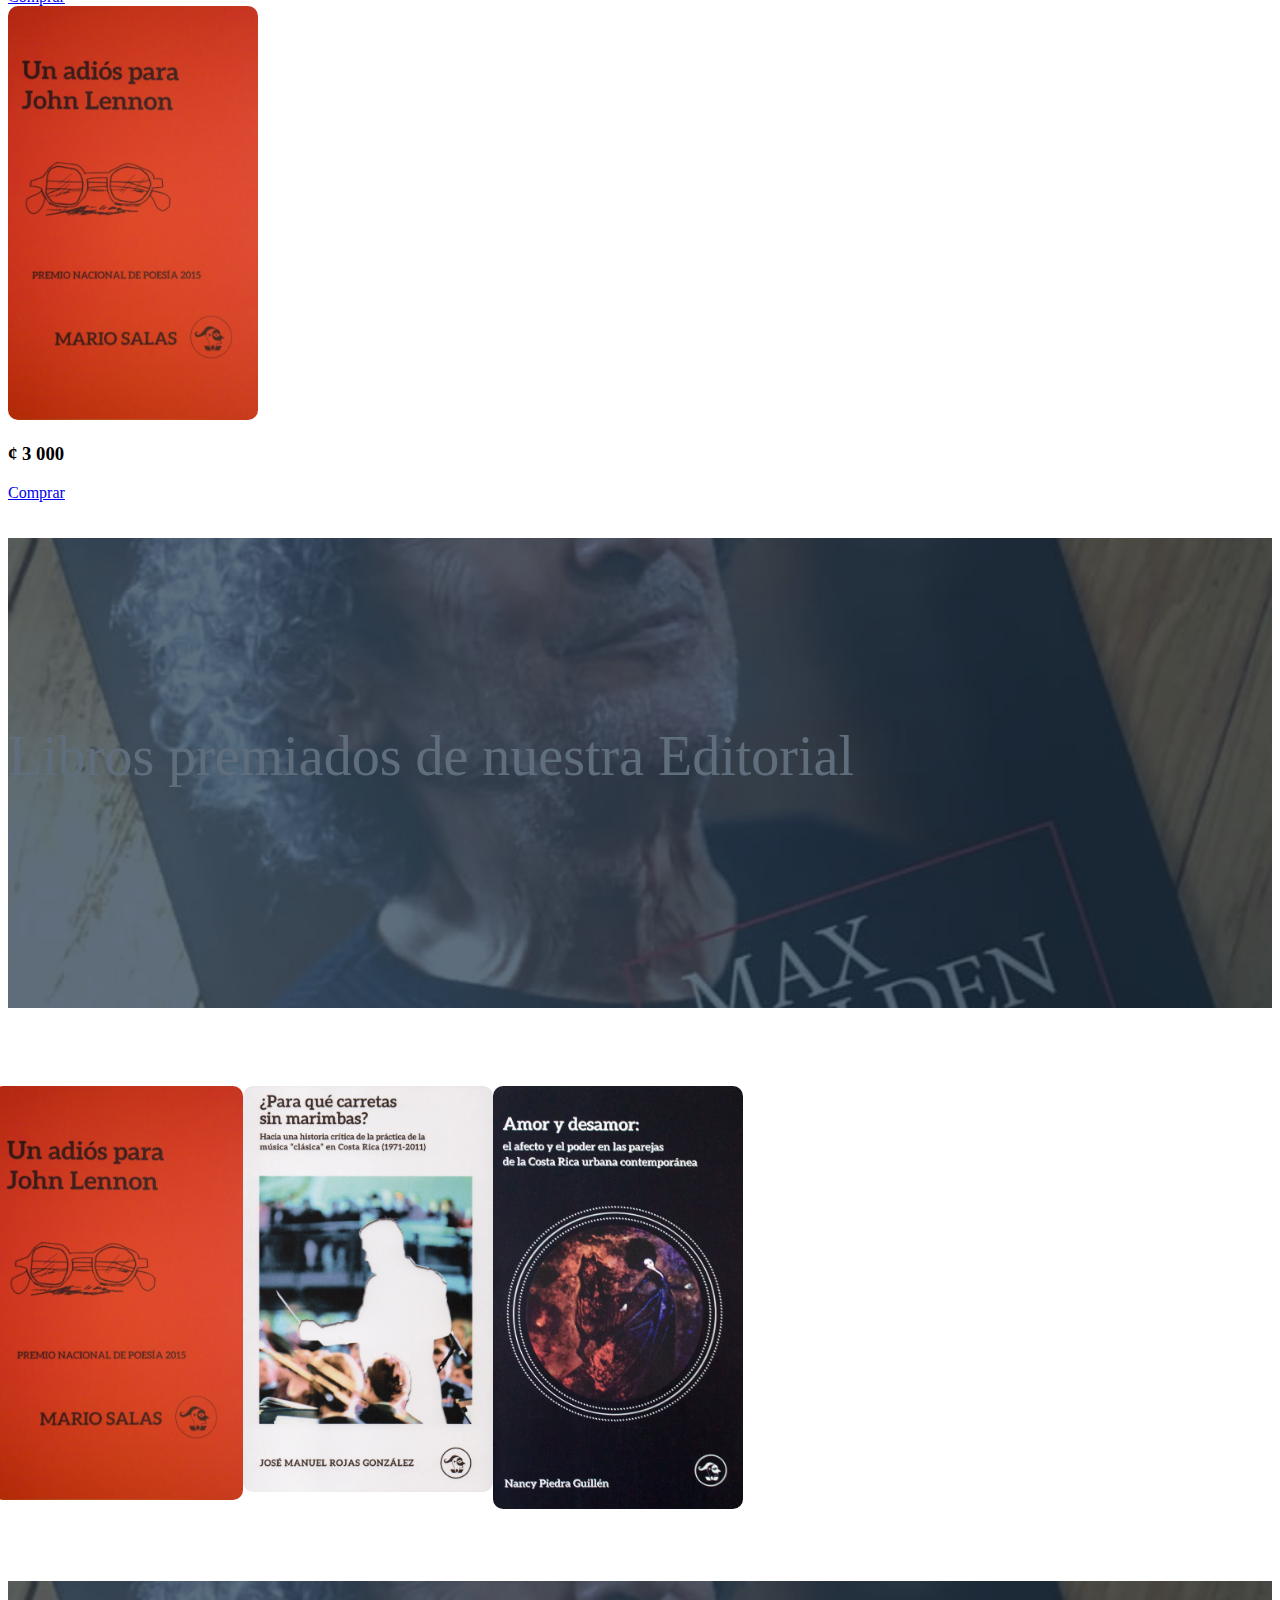
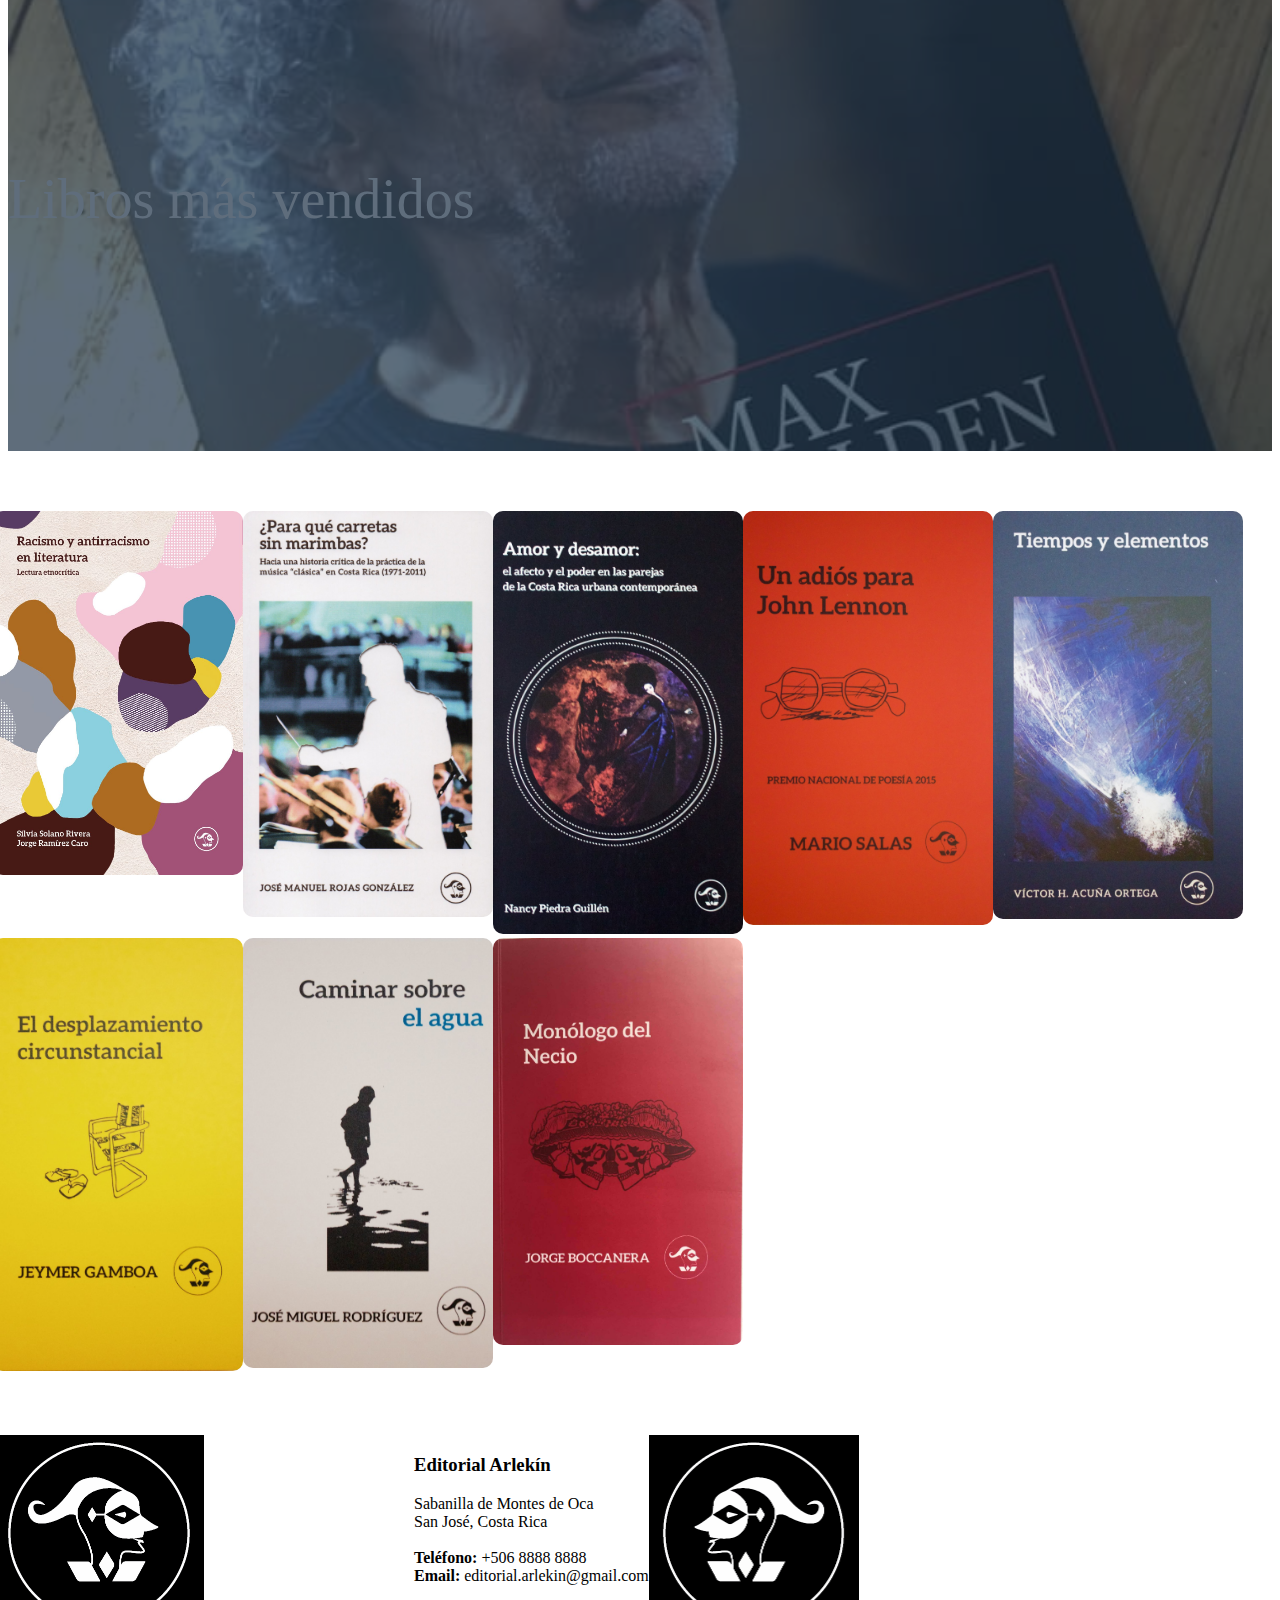
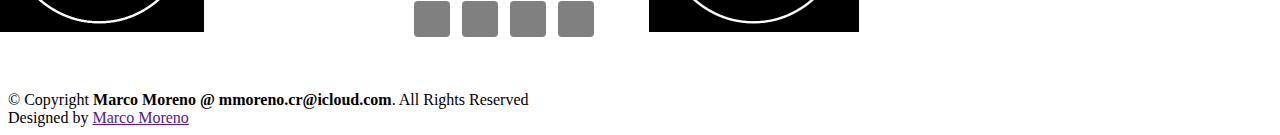
==== commit 2eca3c1c: "Add files via upload" ====
--- a/index.html
+++ b/index.html
@@ -137,7 +137,7 @@
 
   <!-- ======= Novedades Section ======= -->
 
-  <div class="breadcrumbs d-flex align-items-center" style="background-image: url('ea_img/max.jpeg')">
+  <div class="divisor-c-imagen d-flex align-items-center" style="background-image: url('ea_img/max.jpeg')">
     <div class="container position-relative d-flex flex-column align-items-center">
       <h2>Nuevos lanzamientos</h2>
       <!--  <ol>
@@ -217,7 +217,7 @@
 
   <!-- ======= Premiados Section ======= -->
 
-  <div class="breadcrumbs d-flex align-items-center" style="background-image: url('ea_img/max.jpeg');">
+  <div class="divisor-c-imagen d-flex align-items-center" style="background-image: url('ea_img/max.jpeg');">
   <div class="container position-relative d-flex flex-column align-items-center">
     <h2>Libros premiados de nuestra Editorial</h2>
     <!-- <ol>
@@ -266,7 +266,7 @@
 
   <!-- area de division -->
 
-  <div class="breadcrumbs d-flex align-items-center" style="background-image: url('ea_img/max.jpeg');">
+  <div class="divisor-c-imagen d-flex align-items-center" style="background-image: url('ea_img/max.jpeg');">
     <div class="container position-relative d-flex flex-column align-items-center">
       <h2>Libros más vendidos</h2>
       <!-- <ol>
--- a/addons.css
+++ b/addons.css
@@ -25,15 +25,10 @@
   object-fit: contain;
   max-width: 65%;
   max-height: 90%;
-  /* width: auto;
-  height: auto; */
 
   margin-top: 20px;
   margin-left: 50px;
-  /*
-  align-items: center;
-  justify-content: center;
-  justify-items: center; */
+
   border-radius: 15px;
 }
 .card-bg:hover {
@@ -67,16 +62,16 @@
 }
 
 /*--------------------------------------------------------------
-# Constructions Section
---------------------------------------------------------------*/
-.constructions .card-item {
+# books-stand Section
+--------------------------------------------------------------*/
+.books-stand .card-item {
   border: 1px solid gray; /*  rgba(82, 86, 94, 0.2); */
   background: #4748485f; /* #fff */
   position: relative;
   border-radius: 15px; /* 0 */
 }
 
-.constructions .card-item .card-bg {
+.books-stand .card-item .card-bg {
   min-height: 300px;/* 300px */
   background-size: cover;
   background-position: center;
@@ -86,24 +81,24 @@
   
 }
 
-.constructions .card-item .card-body {
+.books-stand .card-item .card-body {
   padding: 10px; /* 30px */
 }
 
-/* .constructions .card-item h4 {
+/* .books-stand .card-item h4 {
   /* font-weight: 1rem; 
   font-size: 7px;
   margin-bottom: 5px;
   color: var(--color-secondary);
 }
-.constructions .card-item h5 {
+.books-stand .card-item h5 {
   /* font-weight: 1rem; 
   font-size: 6px;
   margin-bottom: 5px;
   color: var(--color-secondary);
 }
 
-.constructions .card-item p {
+.books-stand .card-item p {
   color: var(--color-secondary);
   margin: 0;
 }
@@ -133,7 +128,7 @@
 }
 
 .footer .footer-content .social-links a:hover {
-  background: whitesmoke /* var(--color-primary); */
+  background: whitesmoke; /* var(--color-primary); */
   text-decoration: none;
 }
 
@@ -175,6 +170,7 @@
     height: 350px;
   }
 }
+
 &:before {
   content: '';
   position: absolute;
@@ -190,12 +186,6 @@
 }
 /*------------------------*/
 
-/*
-.d-flex{
-    justify-content: center;
-}
-*/
-
 .testimonials .testimonial-item{
     border-radius: 20px;
 }
@@ -212,31 +202,6 @@
     width: 90%;
     height: auto;
 }
-/* .profile .btn-price{
-  position: relative;
-  top: -20px;
-  width: 100px;
-  
-  /* width: fit-content; 
-  
-
-  padding: 10px 10px;
-
-  /* background-size: 30px; 
-  background-color: gray;/* #161718; 
-  border-radius: 20px;
-} */
-/*
-.testimonials .testimonial-item h3 .btn-price{
-  font-size: 18px;
-  font-weight: bold;
-  /* margin: 10px 0 5px 0; 
-  color: #fff;
-
-  padding: 10px 10px;
-  background-color: gray;
-}
-*/
 
 /*--------------------------------------------------------------
 # bg-ligth section
@@ -256,55 +221,6 @@
 }
 .bg-light::after {
     opacity: 1;
-}
-
-/*--------------------------------------------------------------
-# owlcarousel section
---------------------------------------------------------------*/
-/*.owl-carousel {
-  display:none;
-  width:100%;
-  z-index:1
-}
-
-/*--------------------------------------------------------------
-# price-carousel section
---------------------------------------------------------------*/
-/*
-.price-carousel .owl-nav {
-  position: absolute;
-  width: calc(100% + 45px);
-  height: 45px;
-  top: calc(50% - 22.5px);
-  left: -22.5px;
-  display: flex;
-  justify-content: space-between;
-  opacity: 0;
-  transition: .5s;
-}
-
-.price-carousel:hover .owl-nav {
-  opacity: 1;
-}
-
-.price-carousel .owl-nav .owl-prev,
-.price-carousel .owl-nav .owl-next {
-  position: relative;
-  width: 45px;
-  height: 45px;
-  display: flex;
-  align-items: center;
-  justify-content: center;
-  color: #FFFFFF;
-  background: var(--primary);
-  border-radius: 2px;
-  font-size: 22px;
-  transition: .5s;
-}
-
-.price-carousel .owl-nav .owl-prev:hover,
-.price-carousel .owl-nav .owl-next:hover {
-  background: var(--secondary);
 }
 
 /*--------------------------------------------------------------
@@ -464,9 +380,9 @@
 }
 
 /*--------------------------------------------------------------
-# Breadcrumbs
---------------------------------------------------------------*/
-.breadcrumbs {
+# divisor-c-imagen
+--------------------------------------------------------------*/
+.divisor-c-imagen {
     padding: 140px 0 60px 0;
     min-height: 30vh;
     position: relative;
@@ -475,21 +391,21 @@
     background-repeat: no-repeat;
   }
   
-  .breadcrumbs:before {
+  .divisor-c-imagen:before {
     content: "";
     background-color: rgba(27, 47, 69, 0.7);
     position: absolute;
     inset: 0;
   }
   
-  .breadcrumbs h2 {
+  .divisor-c-imagen h2 {
     font-size: 56px;
     font-weight: 500;
     color: #fff;
     font-family: var(--font-secondary);
   }
   
-  .breadcrumbs ol {
+  .divisor-c-imagen ol {
     display: flex;
     flex-wrap: wrap;
     list-style: none;
@@ -500,20 +416,20 @@
     color: var(--color-primary);
   }
   
-  .breadcrumbs ol a {
+  .divisor-c-imagen ol a {
     color: rgba(255, 255, 255, 0.8);
     transition: 0.3s;
   }
   
-  .breadcrumbs ol a:hover {
+  .divisor-c-imagen ol a:hover {
     text-decoration: underline;
   }
   
-  .breadcrumbs ol li+li {
+  .divisor-c-imagen ol li+li {
     padding-left: 10px;
   }
   
-  .breadcrumbs ol li+li::before {
+  .divisor-c-imagen ol li+li::before {
     display: inline-block;
     padding-right: 10px;
     color: #fff;
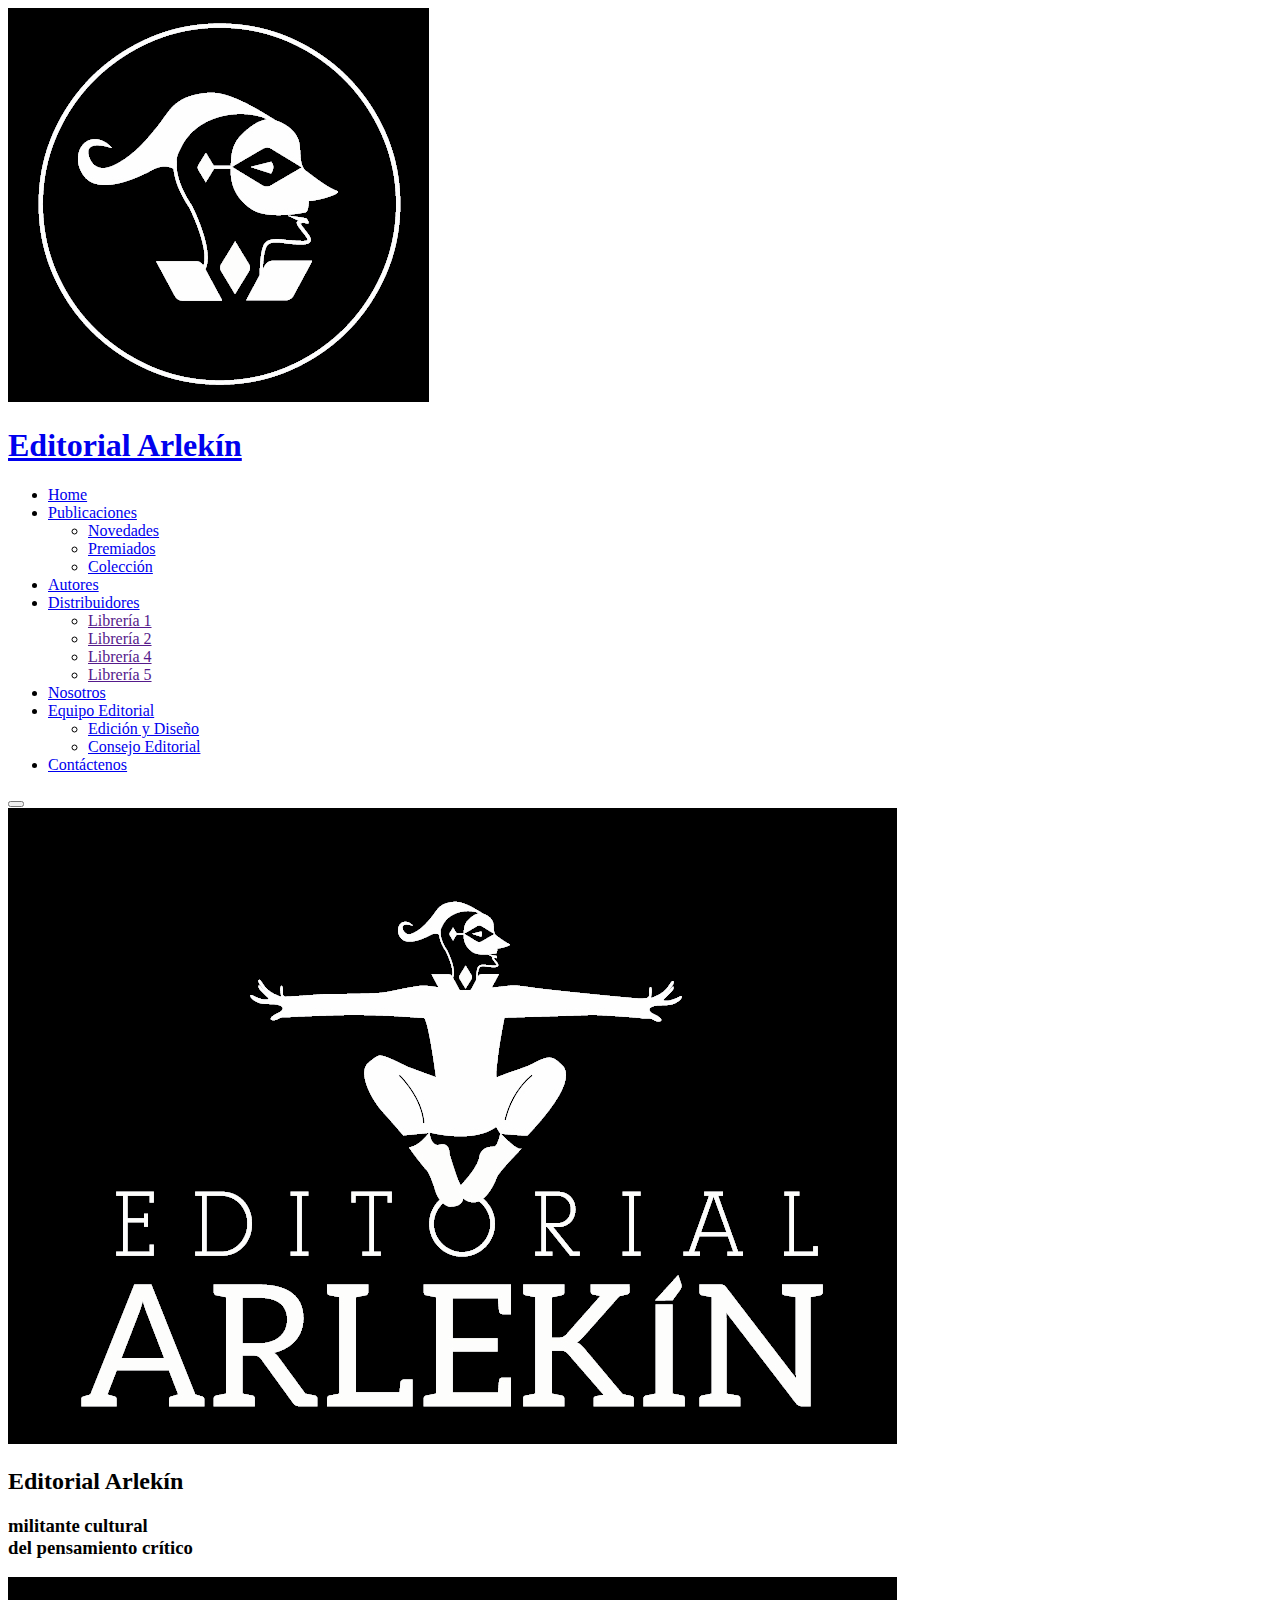
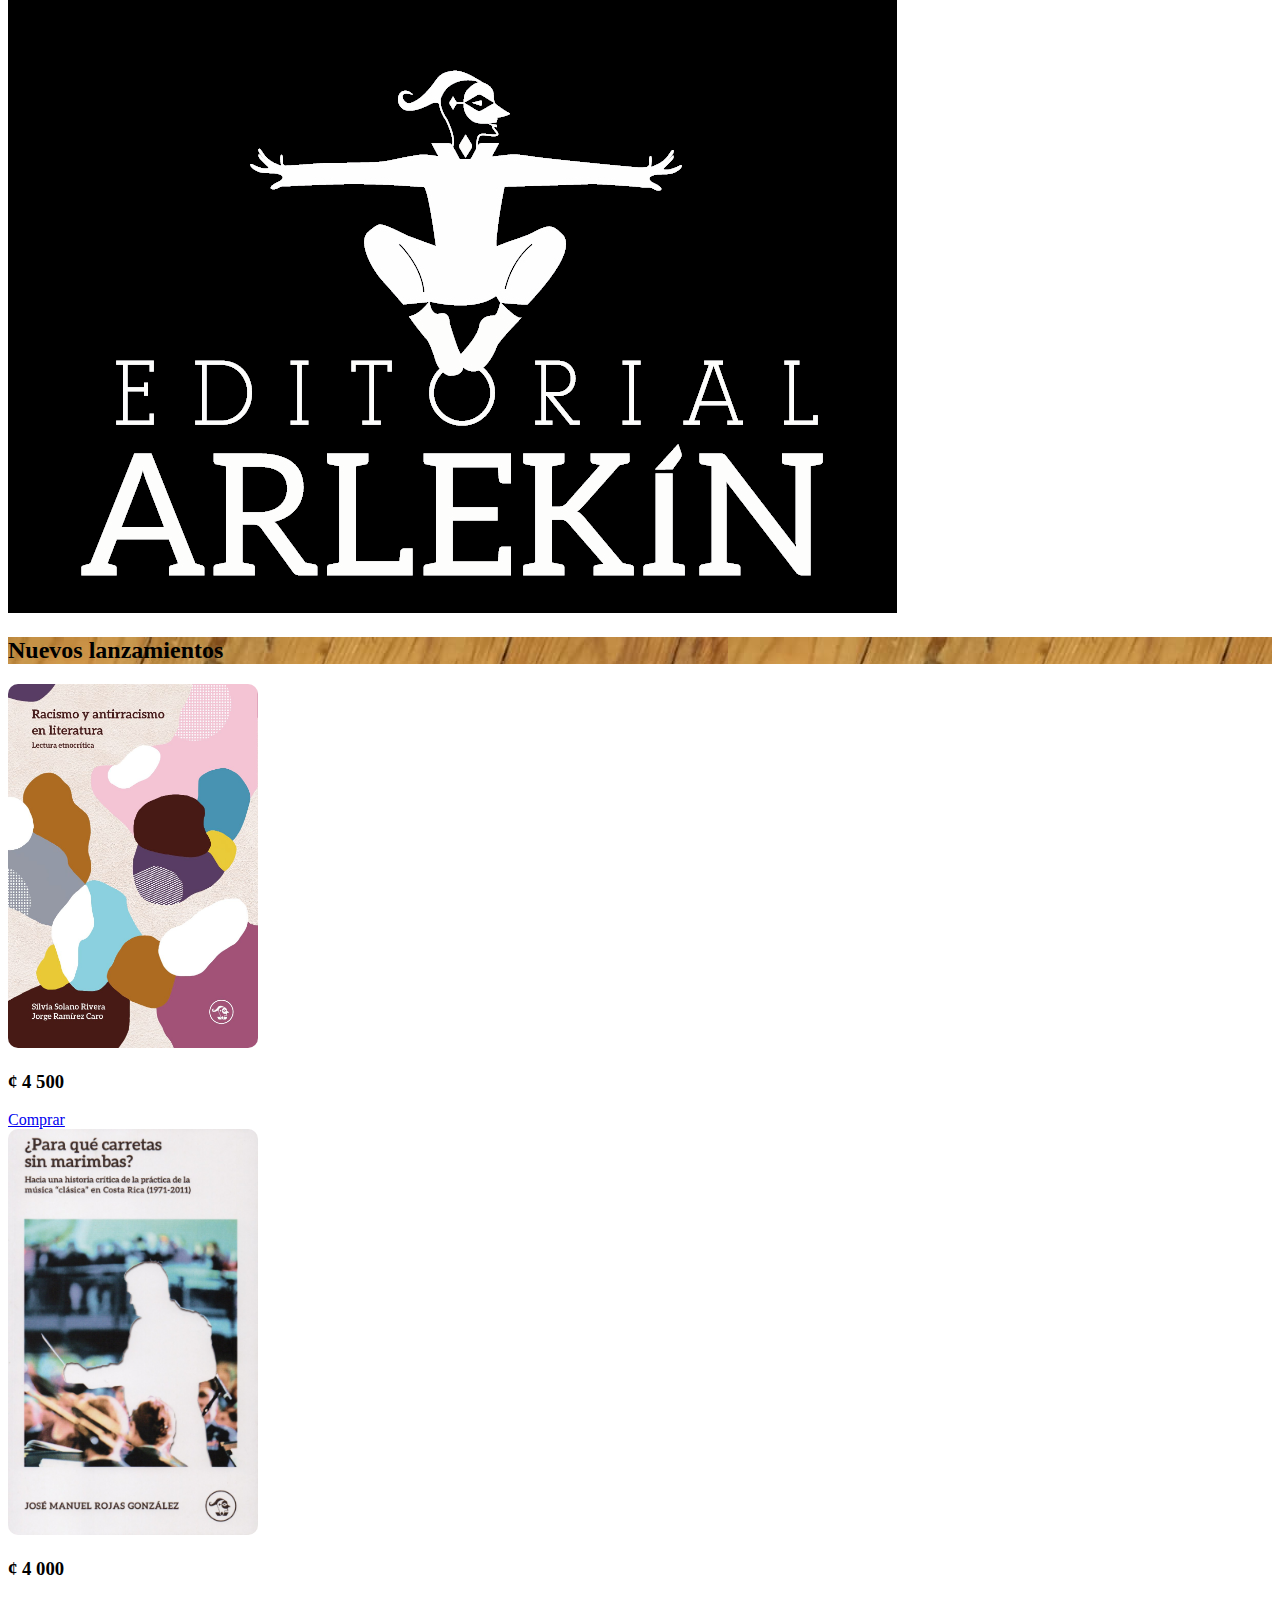
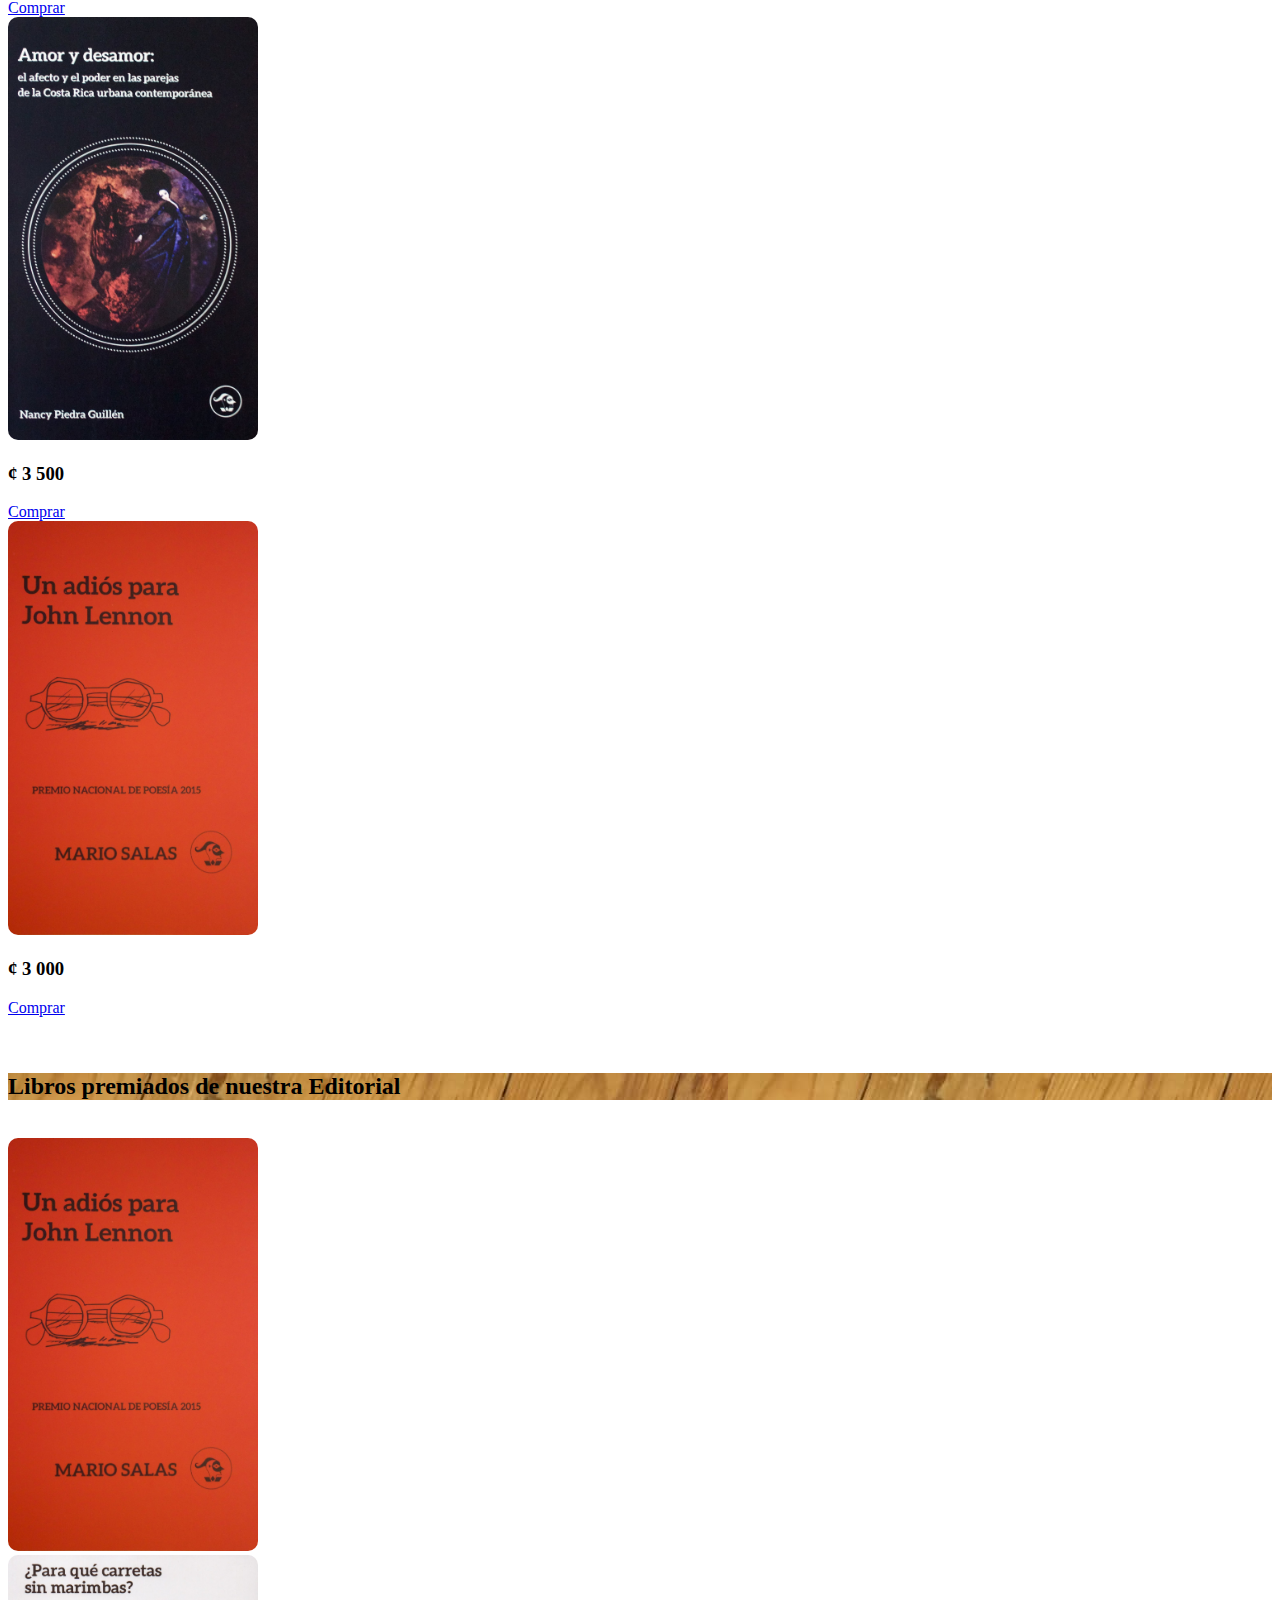
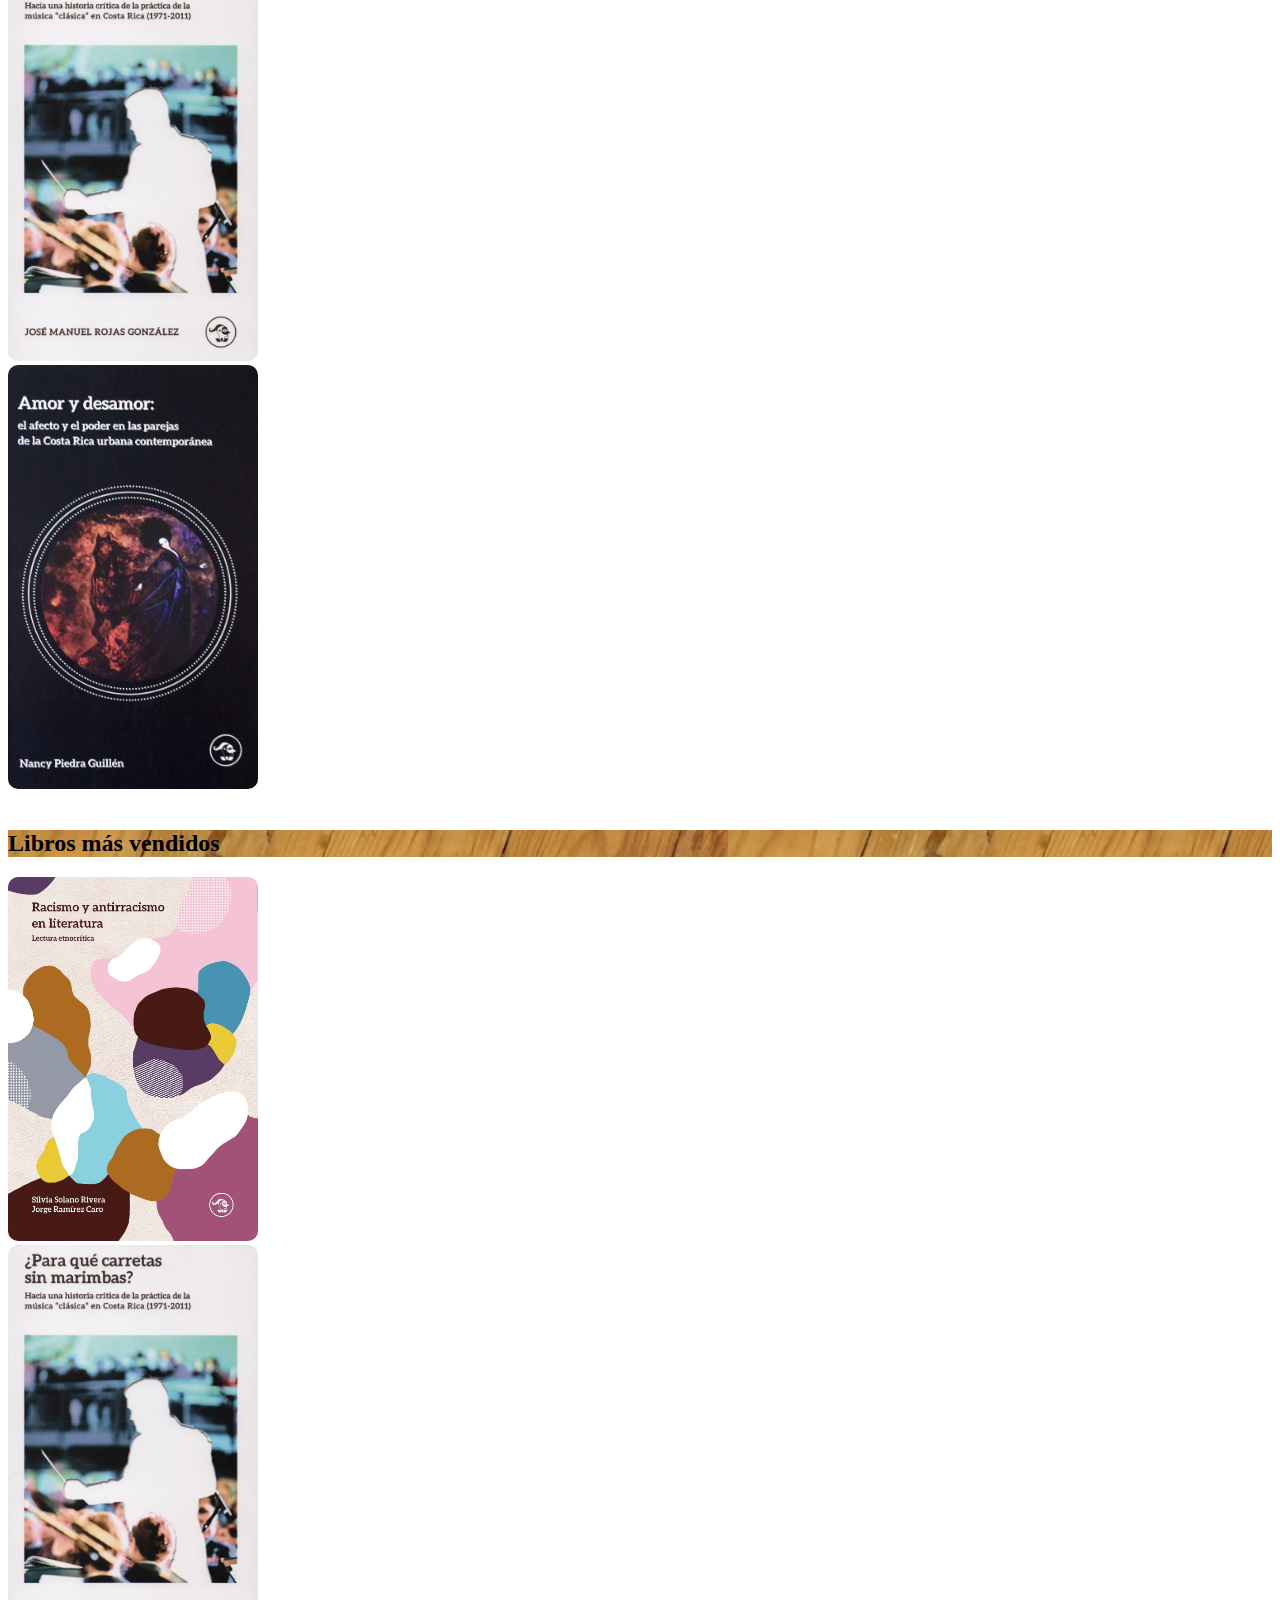
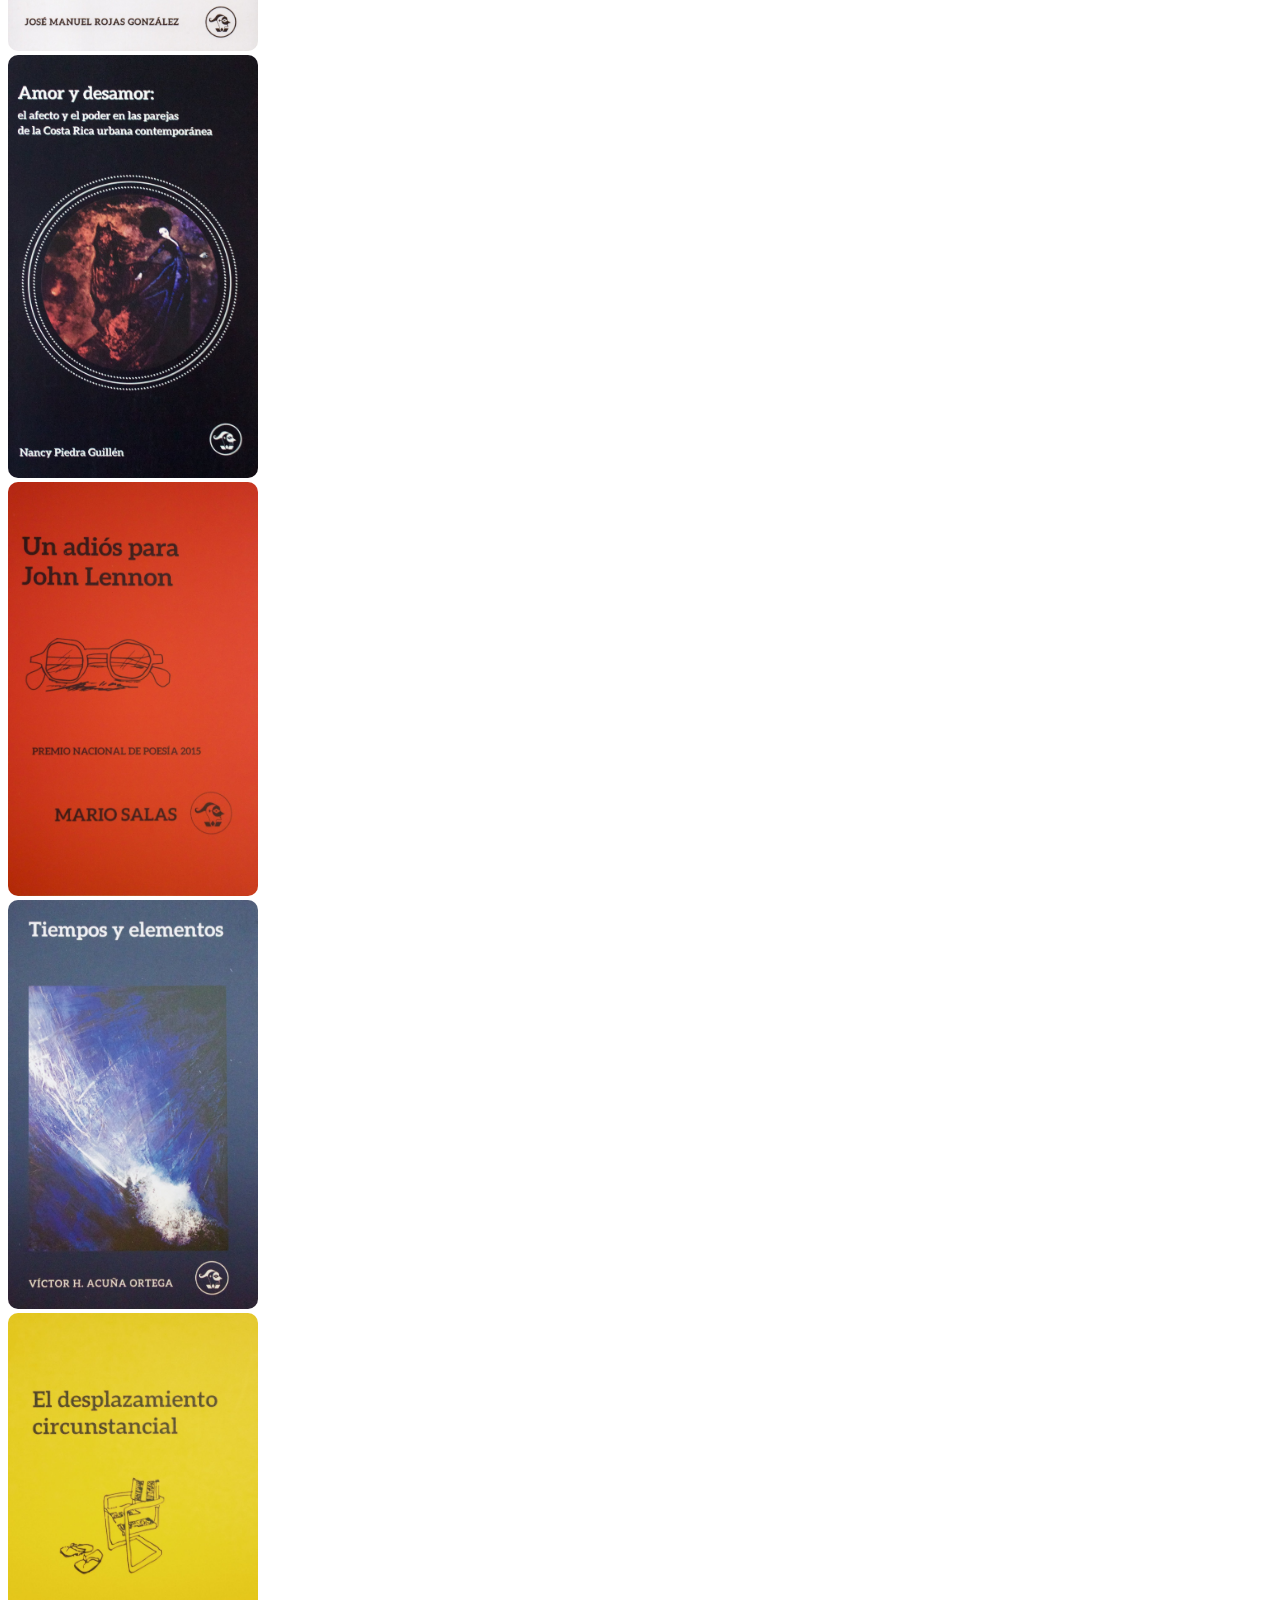
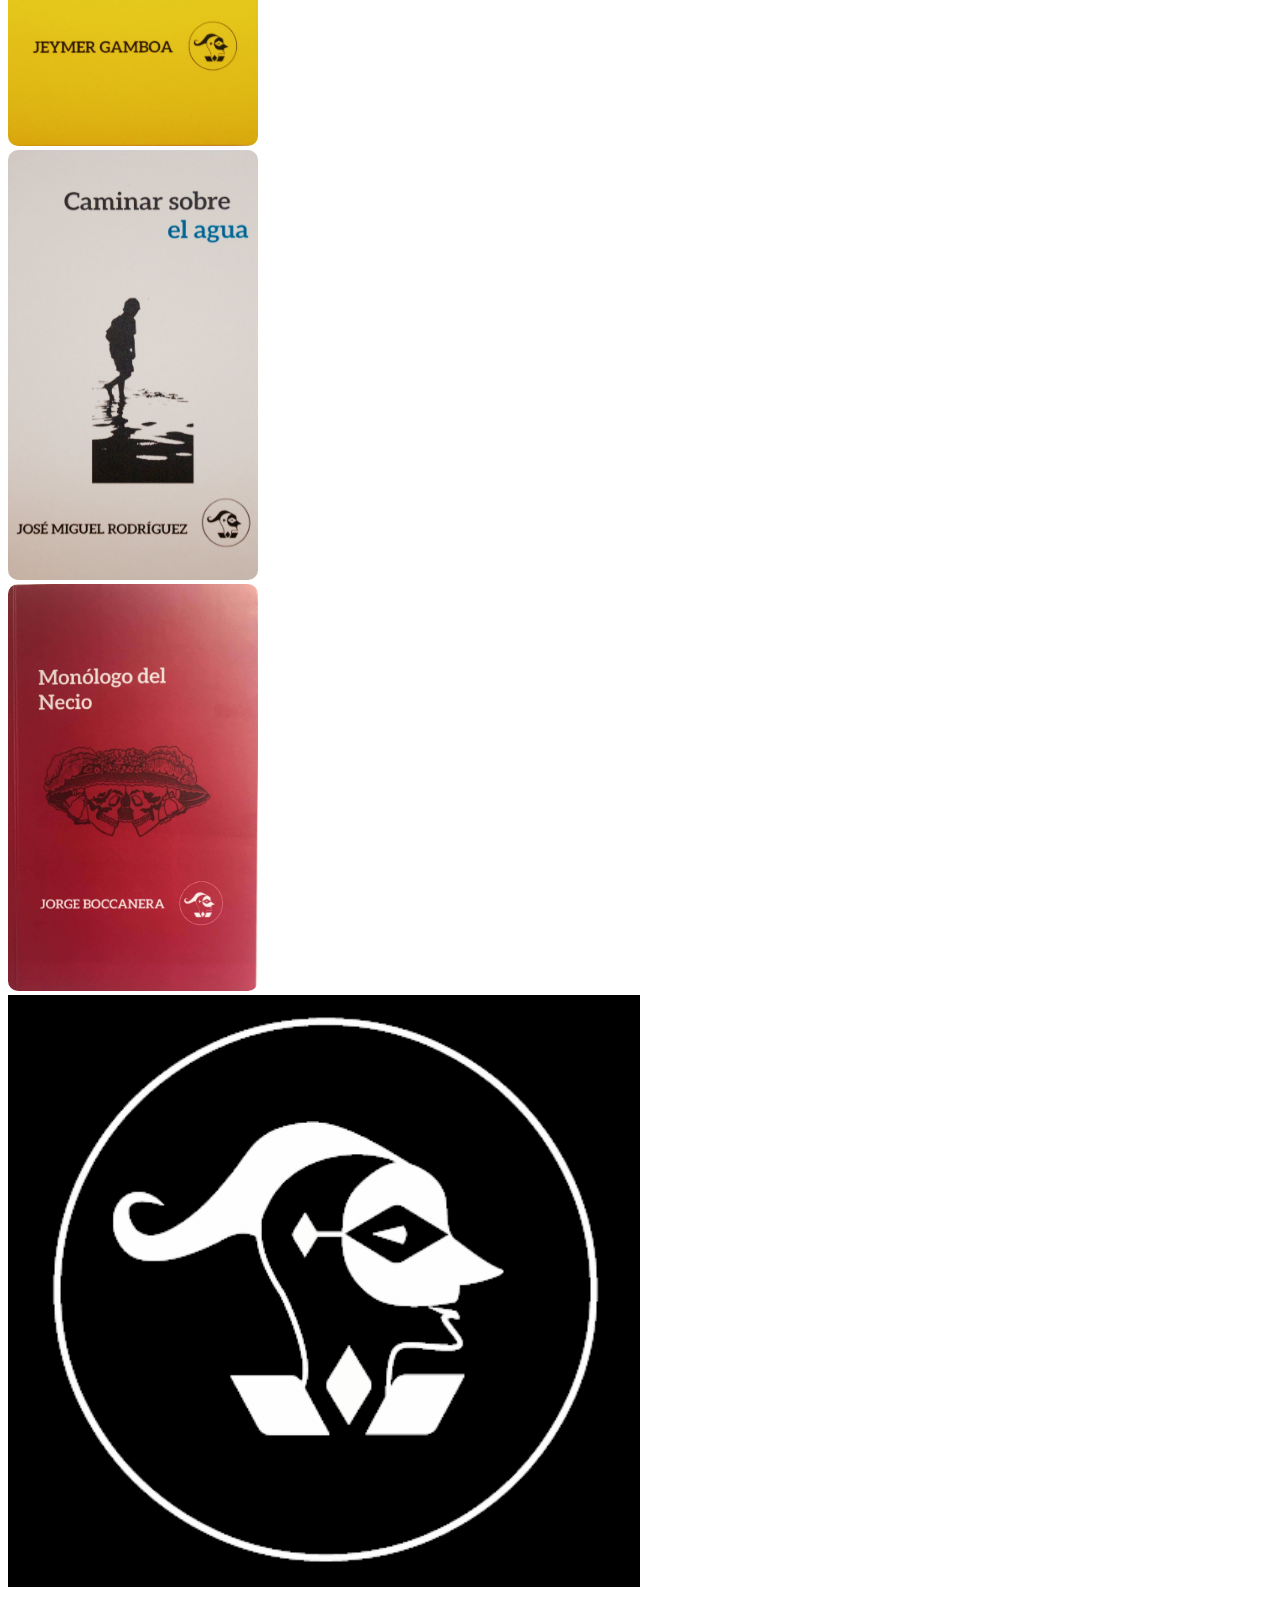
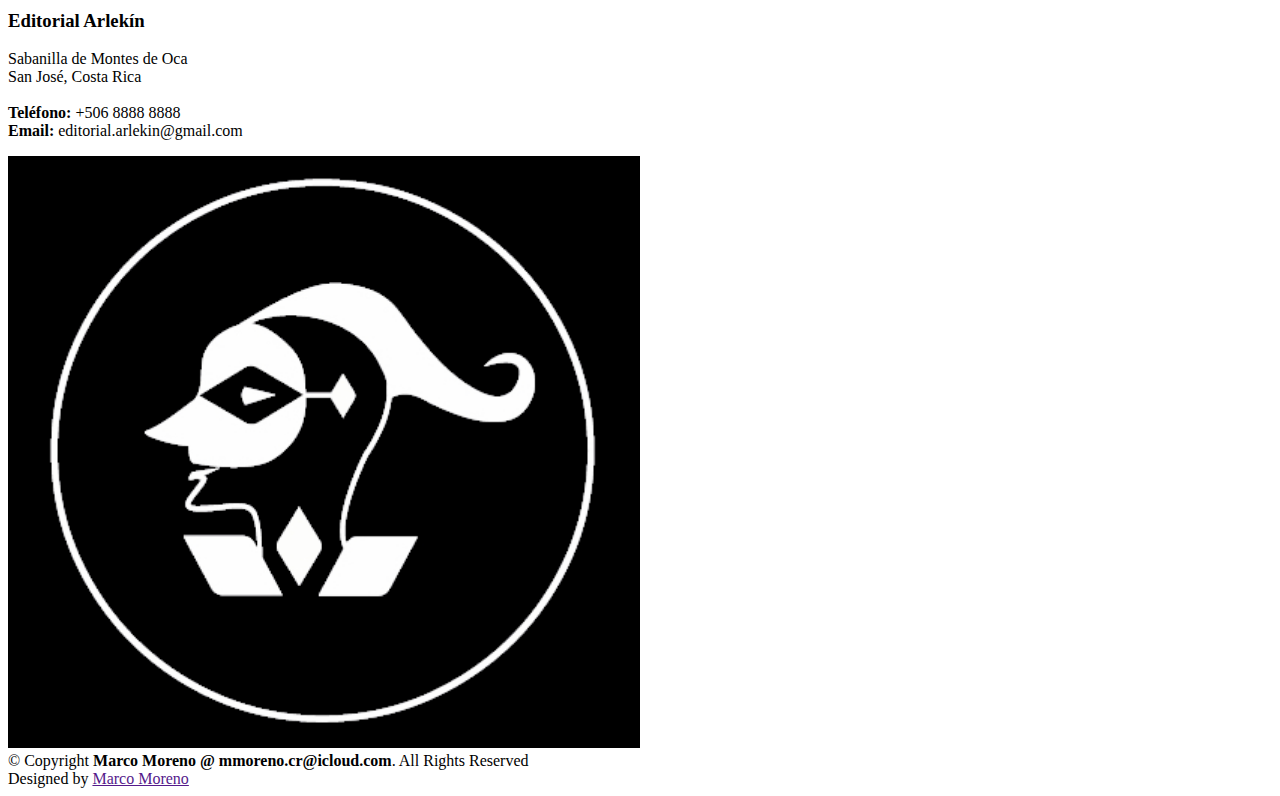
==== commit c1cf1a6e: "Add files via upload" ====
--- a/index.html
+++ b/index.html
@@ -11,33 +11,26 @@
 
   <!-- Favicons -->
   <link href="ea_img/logos/favicon.jpeg" rel="icon">
-  <link href="assets/img/apple-touch-icon.png" rel="apple-touch-icon">
 
   <!-- Google Fonts -->
   <link rel="preconnect" href="https://fonts.googleapis.com">
   <link rel="preconnect" href="https://fonts.gstatic.com" crossorigin>
   <link href="https://fonts.googleapis.com/css2?family=Open+Sans:ital,wght@0,300;0,400;0,500;0,600;0,700;1,300;1,400;1,600;1,700&family=Inter:ital,wght@0,300;0,400;0,500;0,600;0,700;1,300;1,400;1,500;1,600;1,700&family=Cardo:ital,wght@0,400;0,700;1,400&display=swap" rel="stylesheet">
 
-  <!-- Vendor CSS Files -->
-  <link href="assets/vendor/bootstrap/css/bootstrap.min.css" rel="stylesheet">
-  <link href="assets/vendor/bootstrap-icons/bootstrap-icons.css" rel="stylesheet">
-  <link href="assets/vendor/swiper/swiper-bundle.min.css" rel="stylesheet">
-  <link href="assets/vendor/glightbox/css/glightbox.min.css" rel="stylesheet">
-  <link href="assets/vendor/aos/aos.css" rel="stylesheet">
-
-  <!-- specific lib -->
-  <link href="../Download/dentcare-1.0.0/lib/animate/animate.min.css" rel="stylesheet">
-  <link href="../Download/dentcare-1.0.0/lib/tempusdominus/css/tempusdominus-bootstrap-4.min.css" rel="stylesheet" />
-  <link href="../Download/dentcare-1.0.0/lib/twentytwenty/twentytwenty.css" rel="stylesheet" />
-
-  <link href="assets/vendor/owlcarousel/assets/owl.carousel.min.css" rel="stylesheet">
-
-  <!-- Customized Bootstrap Stylesheet -->
-  <!-- <link href="../Download/dentcare-1.0.0/css/bootstrap.min.css" rel="stylesheet"> -->
-
-  <!-- Template Main CSS File -->
-  <link href="addons.css" rel="stylesheet">
-  <link href="assets/css/main.css" rel="stylesheet">
+  <!--  CSS Files -->
+  <link href="lib/css/bootstrap.min.css" rel="stylesheet">
+  <link href="lib/css/bootstrap-icons.css" rel="stylesheet">
+  <link href="lib/css/swiper-bundle.min.css" rel="stylesheet">
+  <link href="lib/css/glightbox.min.css" rel="stylesheet">
+  <link href="lib/css/aos.css" rel="stylesheet">
+  <link href="lib/css/animate.min.css" rel="stylesheet">
+  <link href="lib/css/tempusdominus-bootstrap-4.min.css" rel="stylesheet" />
+  <link href="lib/css/twentytwenty.css" rel="stylesheet" />
+  <link href="lib/css/owl.carousel.min.css" rel="stylesheet">
+
+  <!--  Main CSS File -->
+  <link href="lib/css/addons.css" rel="stylesheet">
+  <link href="lib/css/arlekin.css" rel="stylesheet">
   
 
 </head>
@@ -452,21 +445,21 @@
     <div class="line"></div>
   </div>
 
-  <!-- Vendor JS Files -->
-  <script src="assets/vendor/bootstrap/js/bootstrap.bundle.min.js"></script>
-  <script src="assets/vendor/swiper/swiper-bundle.min.js"></script>
-  <script src="assets/vendor/glightbox/js/glightbox.min.js"></script>
-  <script src="assets/vendor/aos/aos.js"></script>
-  <script src="assets/vendor/php-email-form/validate.js"></script>
-
-  <script src="../Download/dentcare-1.0.0/lib/easing/easing.min.js"></script>
-  <script src="assets/vendor/owlcarousel/owl.carousel.min.js"></script>
-  <script src="assets/vendor/wow/wow.min.js"></script>
-  <script src="../Download/dentcare-1.0.0/lib/twentytwenty/jquery.event.move.js"></script>
-  <script src="../Download/dentcare-1.0.0/lib/twentytwenty/jquery.twentytwenty.js"></script>
-
-  <!-- Template Main JS File -->
-  <script src="assets/js/main.js"></script>
+  <!-- JS Files -->
+  <script src="lib/js/bootstrap.bundle.min.js"></script>
+  <script src="lib/js/swiper-bundle.min.js"></script>
+  <script src="lib/js/glightbox.min.js"></script>
+  <script src="lib/js/aos.js"></script>
+  <script src="lib/crud/php-email-form/validate.js"></script>
+
+  <script src="lib/js/easing.min.js"></script>
+  <script src="lib/js/owl.carousel.min.js"></script>
+  <script src="lib/js/wow.min.js"></script>
+  <script src="lib/js/jquery.event.move.js"></script>
+  <script src="lib/js/jquery.twentytwenty.js"></script>
+
+  <!--  Main JS File -->
+  <script src="lib/js/arlekin.js"></script>
 
 </body>
 
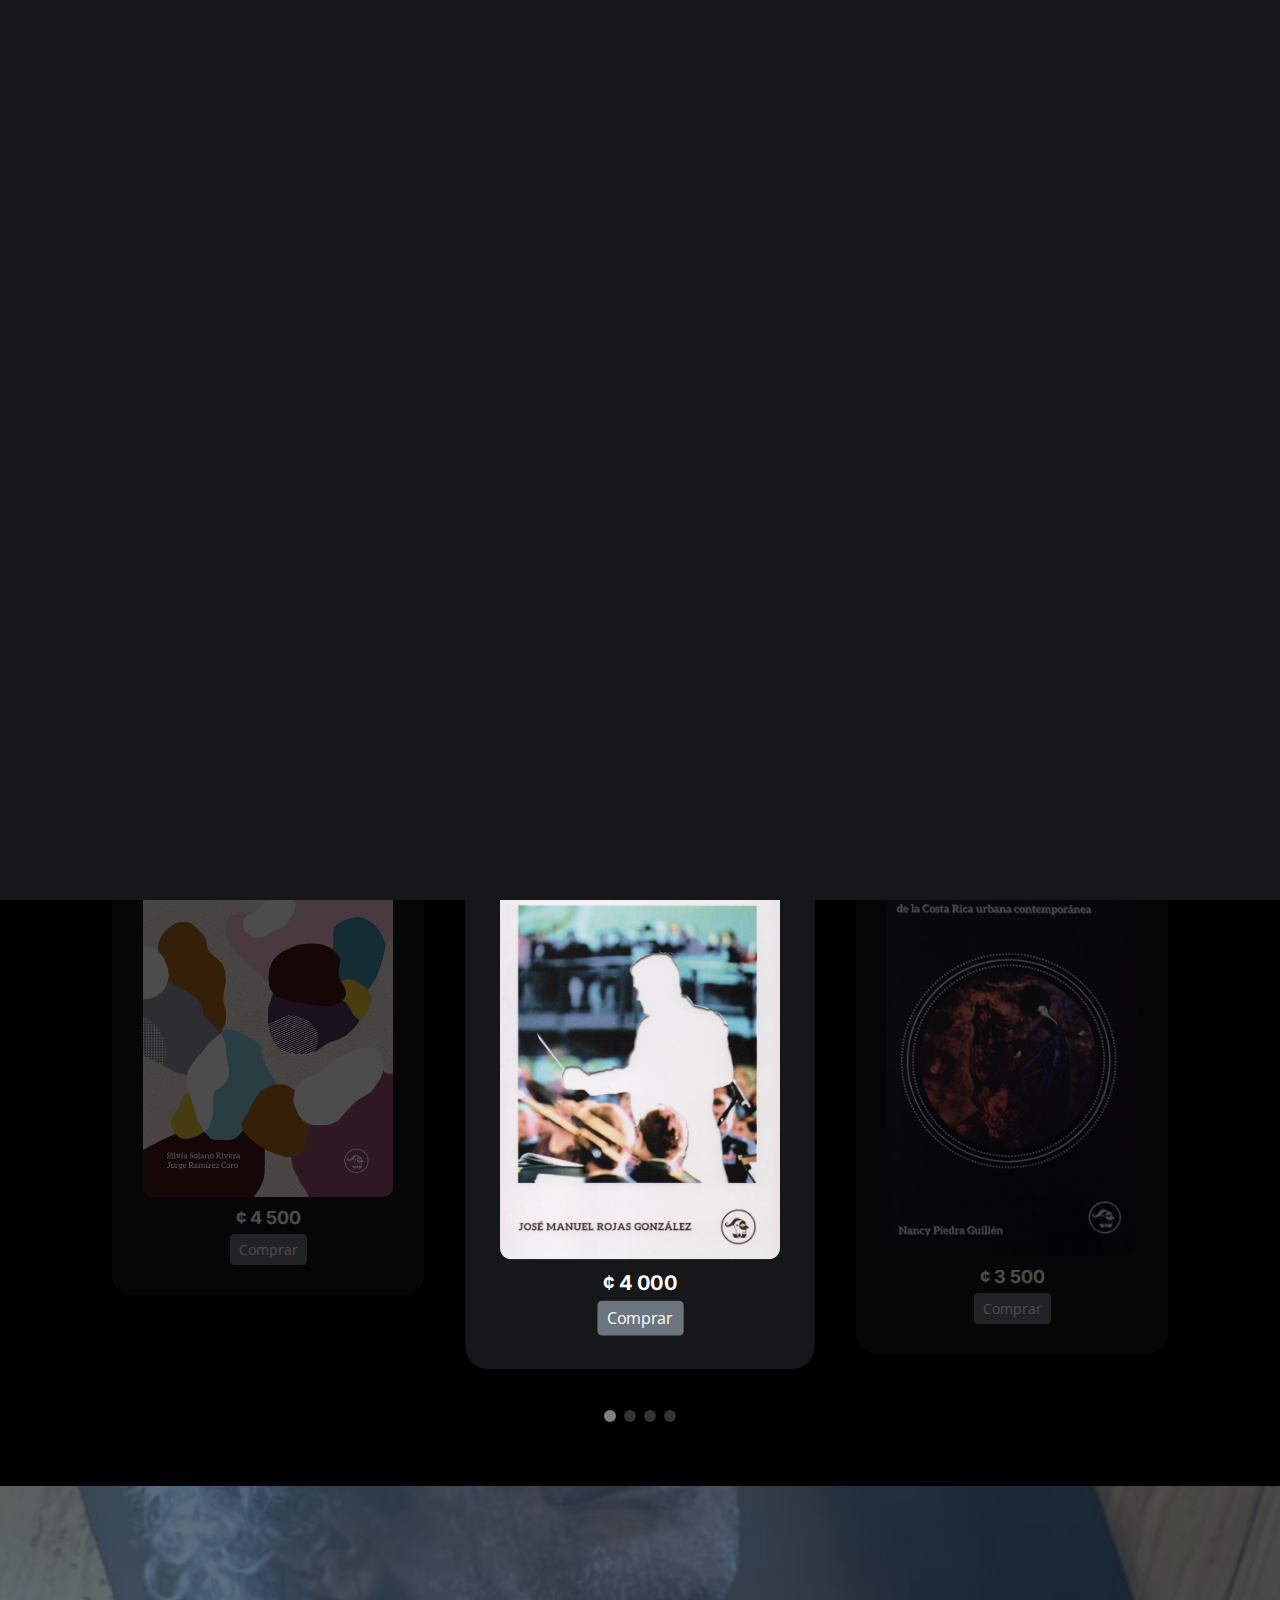
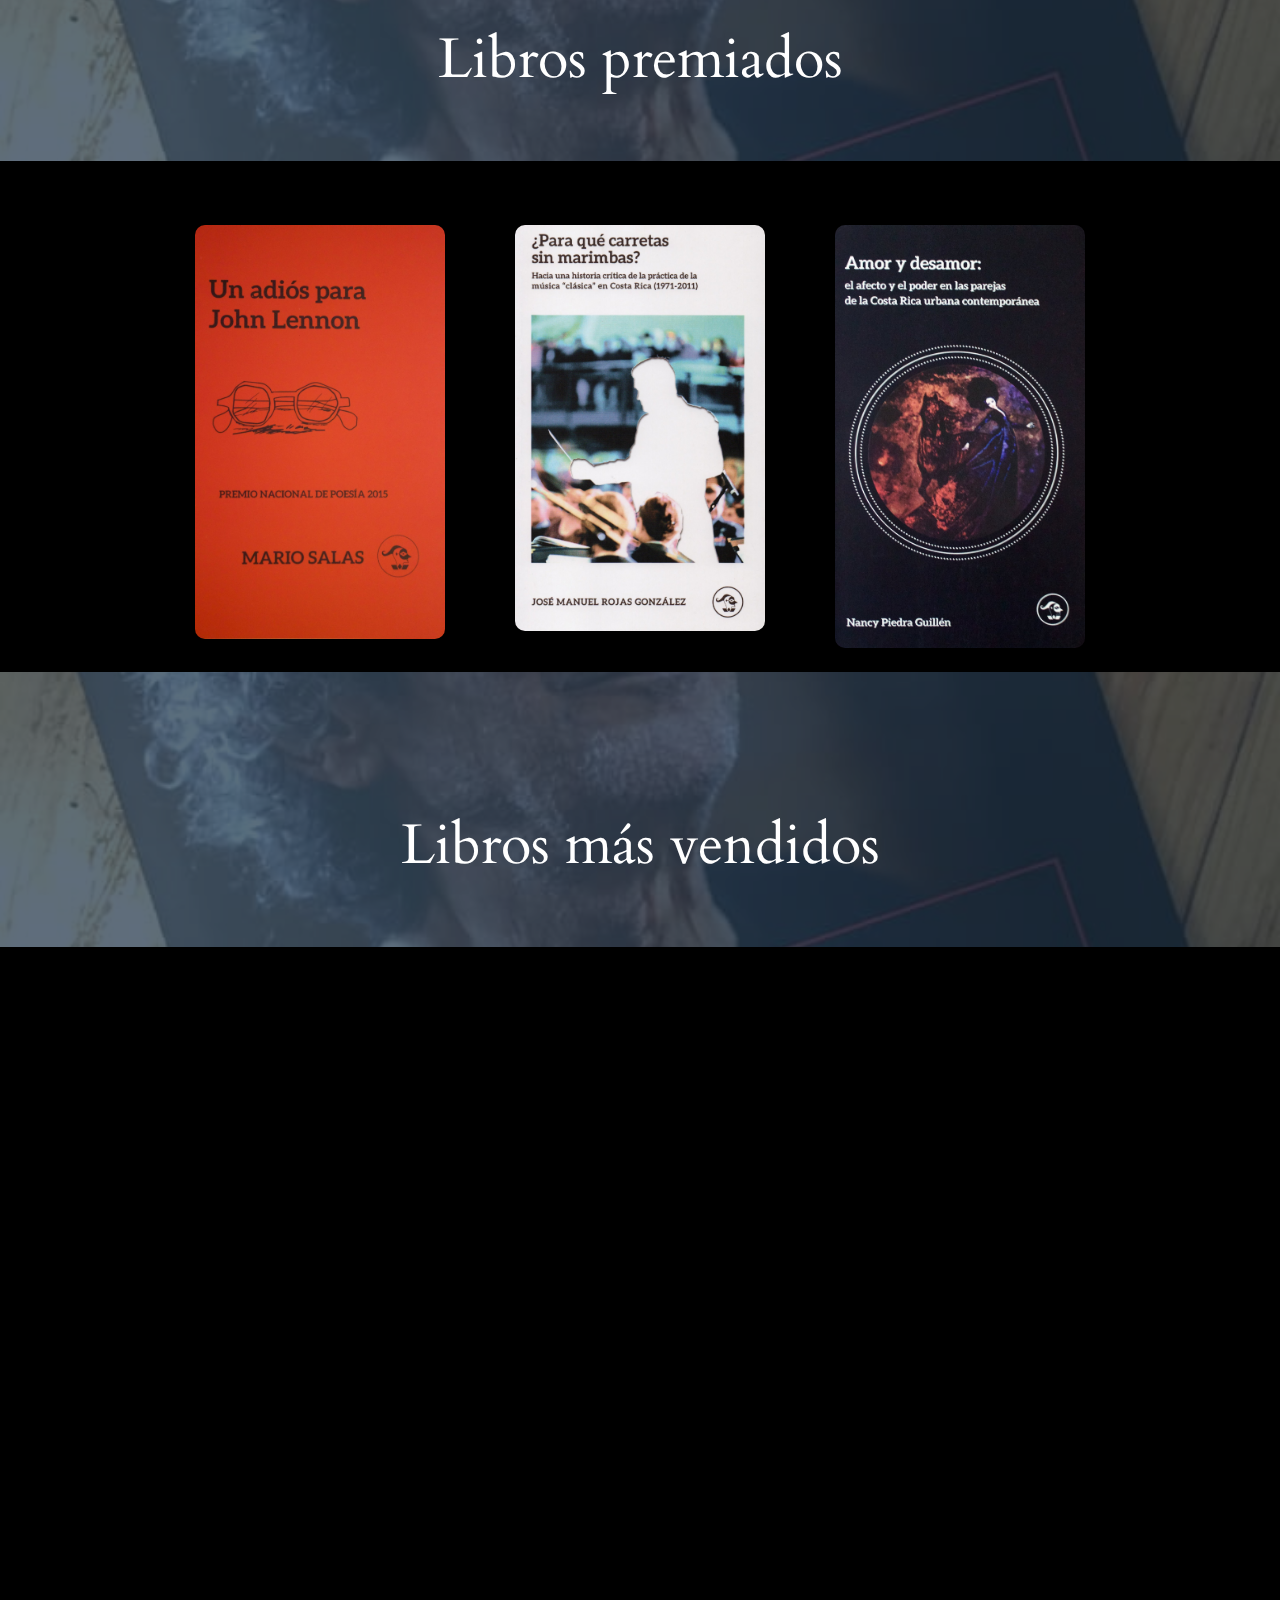
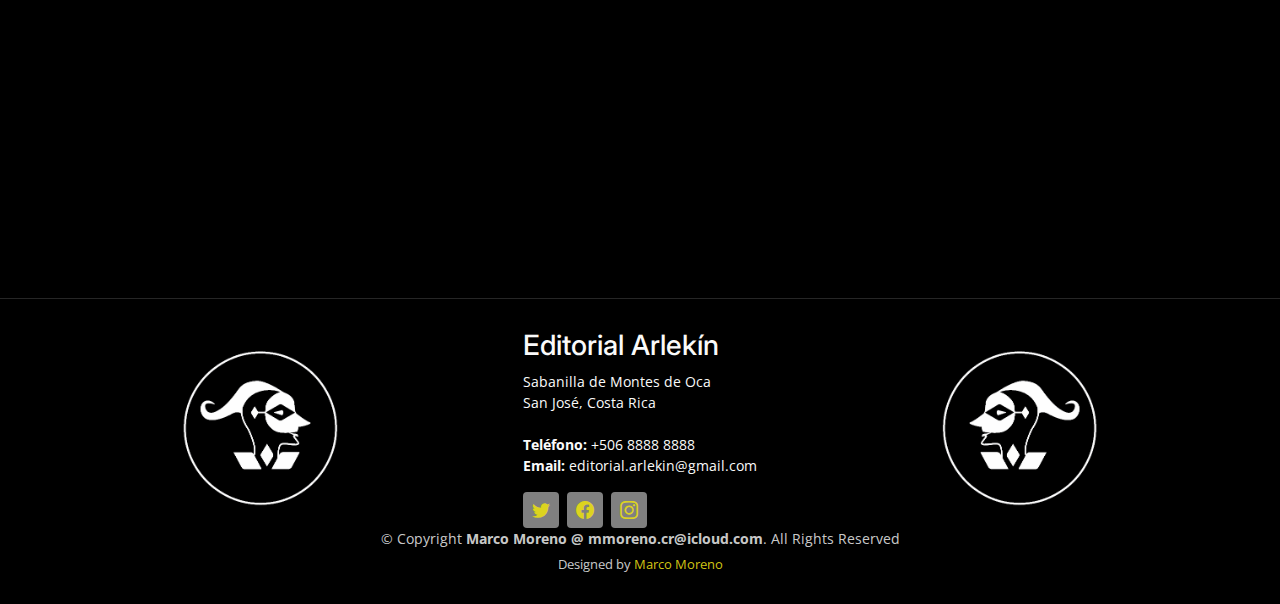
==== commit f9557d0f: "update" ====
--- a/index.html
+++ b/index.html
@@ -94,10 +94,10 @@
       -->
 
       <div class="header-social-links">
-        <a href="#" class="twitter"><i class="bi bi-twitter"></i></a>
+        <a href="https://twitter.com/Arlekin_Edit"" class="twitter"><i class="bi bi-twitter"></i></a>
         <a href="https://www.facebook.com/ArlekinEditorial" class="facebook"><i class="bi bi-facebook"></i></a>
         <a href="https://www.instagram.com/editorialarlekin" class="instagram"><i class="bi bi-instagram"></i></a>
-        <a href="#" class="linkedin"><i class="bi bi-linkedin"></i></i></a>
+        <!-- <a href="#" class="linkedin"><i class="bi bi-linkedin"></i></i></a> -->
       </div>
 
       <button type="button" class="btn btn-secondary">
@@ -212,7 +212,7 @@
 
   <div class="divisor-c-imagen d-flex align-items-center" style="background-image: url('ea_img/max.jpeg');">
   <div class="container position-relative d-flex flex-column align-items-center">
-    <h2>Libros premiados de nuestra Editorial</h2>
+    <h2>Libros premiados</h2>
     <!-- <ol>
             <li><a>Libros publicacione por nuestra editorial que han obtenido premios nacionales</a></li>
         </ol>
@@ -375,10 +375,10 @@
               </p>
               <div class="social-links mt-3 d-flex">
 
-                  <a href="#" class="d-flex align-items-center justify-content-center"><i class="bi bi-twitter"></i></a>
+                  <a href="https://twitter.com/Arlekin_Edit" class="d-flex align-items-center justify-content-center"><i class="bi bi-twitter"></i></a>
                   <a href="https://www.facebook.com/ArlekinEditorial" class="d-flex align-items-center justify-content-center"><i class="bi bi-facebook"></i></a>
                   <a href="https://www.instagram.com/editorialarlekin/" class="d-flex align-items-center justify-content-center"><i class="bi bi-instagram"></i></a>
-                  <a href="#" class="d-flex align-items-center justify-content-center"><i class="bi bi-linkedin"></i></a>
+                  <!-- <a href="#" class="d-flex align-items-center justify-content-center"><i class="bi bi-linkedin"></i></a> -->
                 
               </div>
             </div>
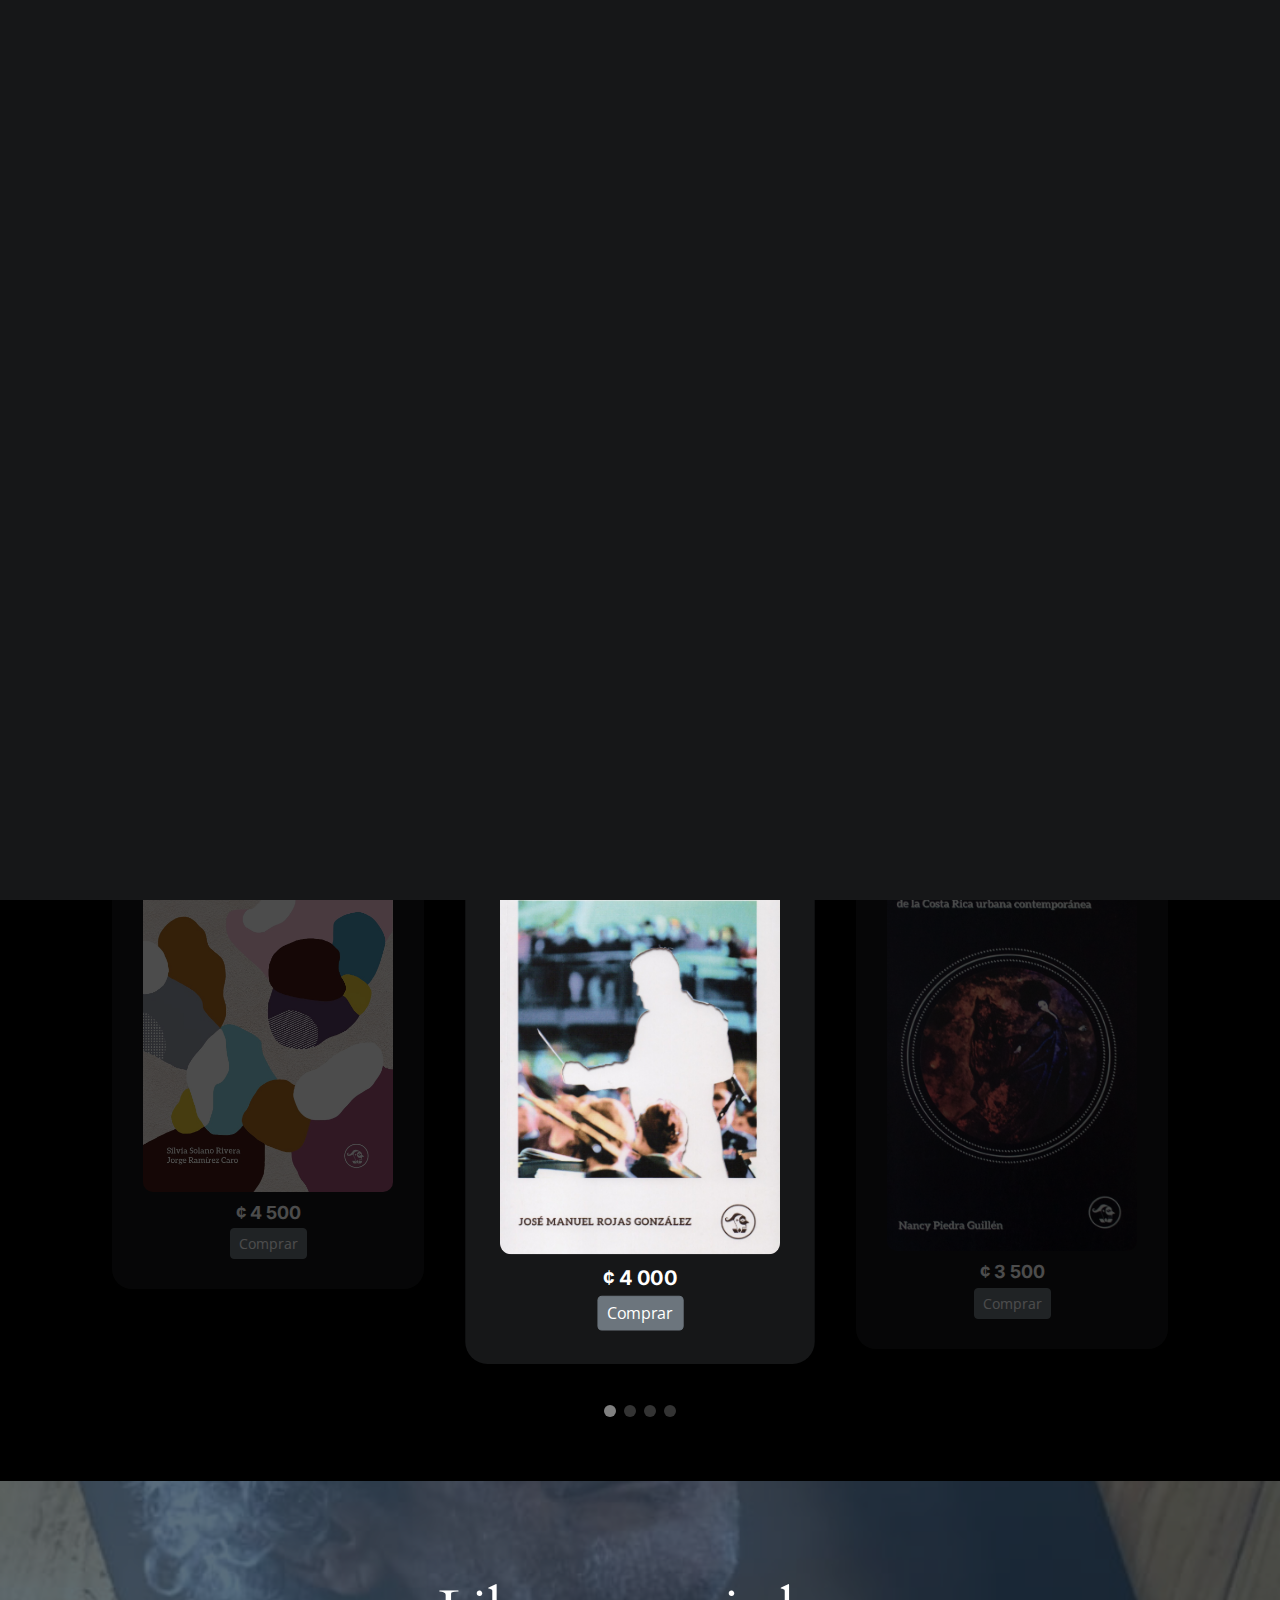
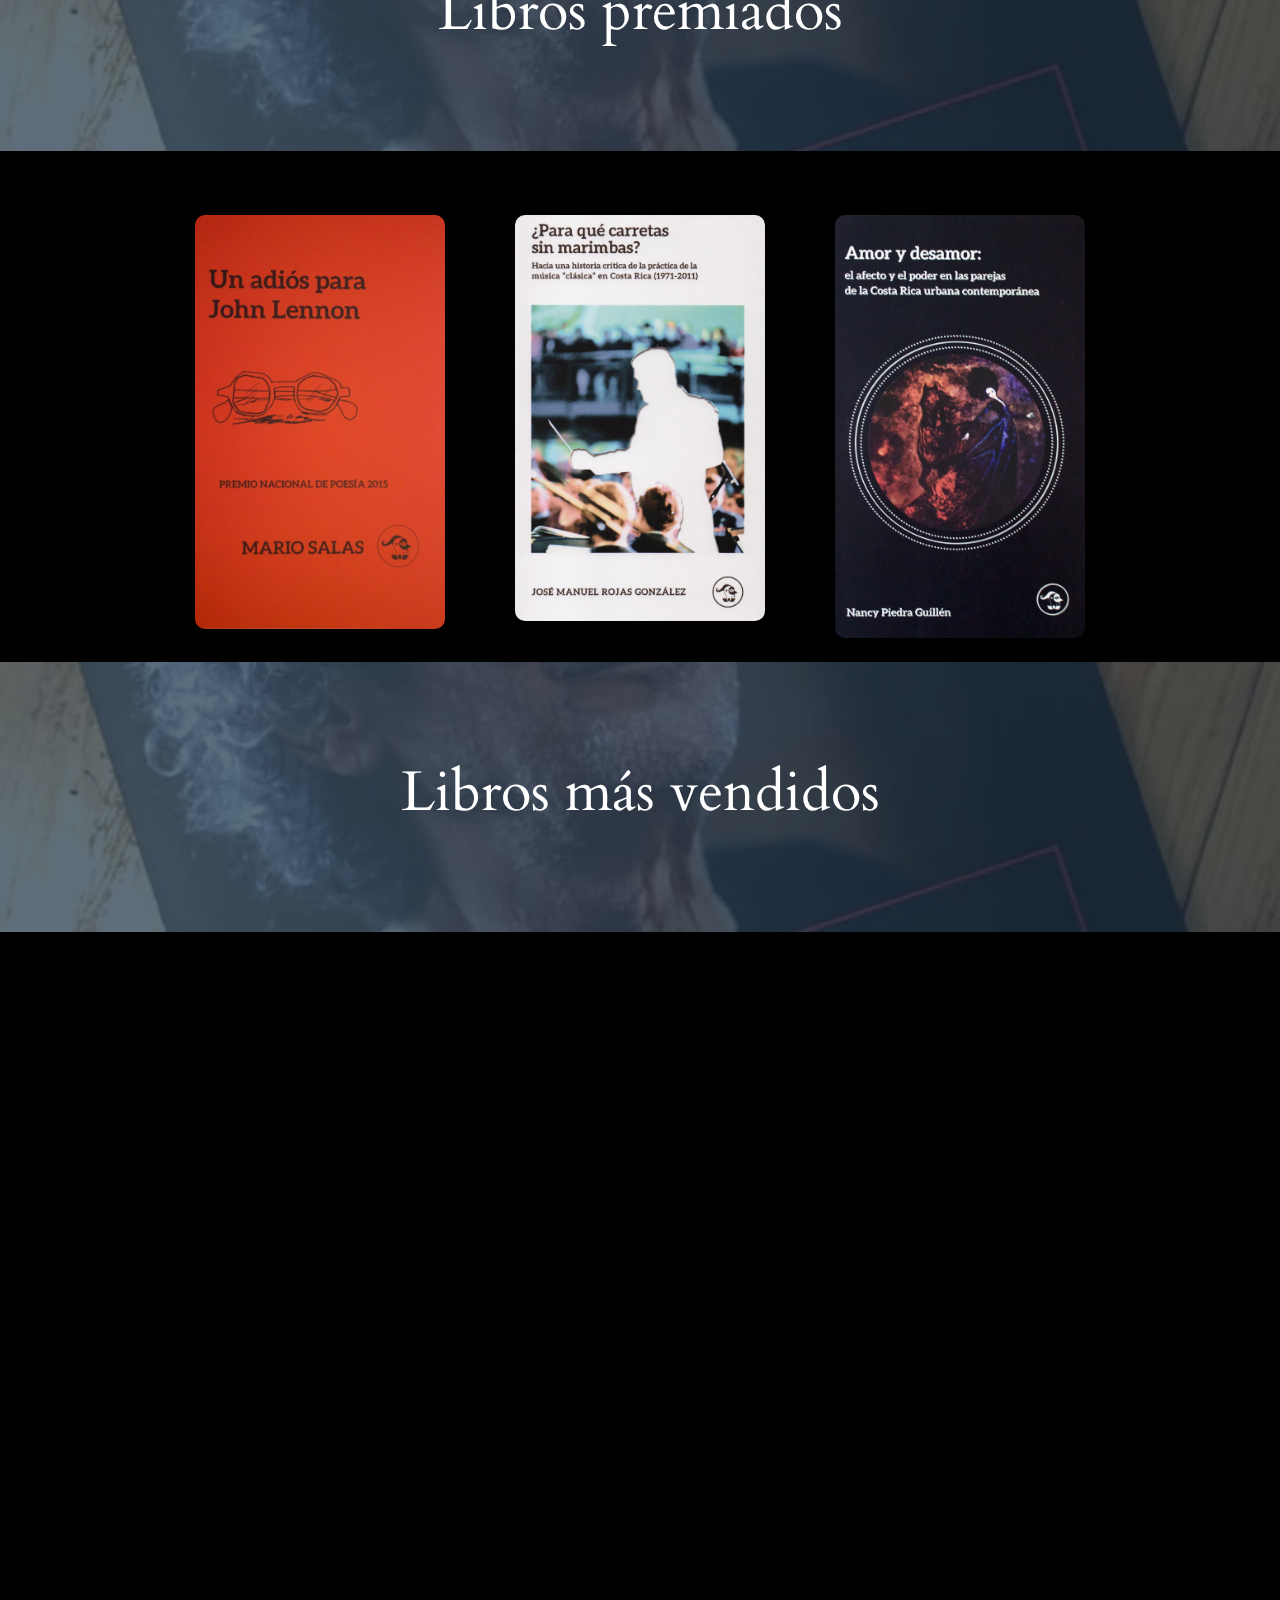
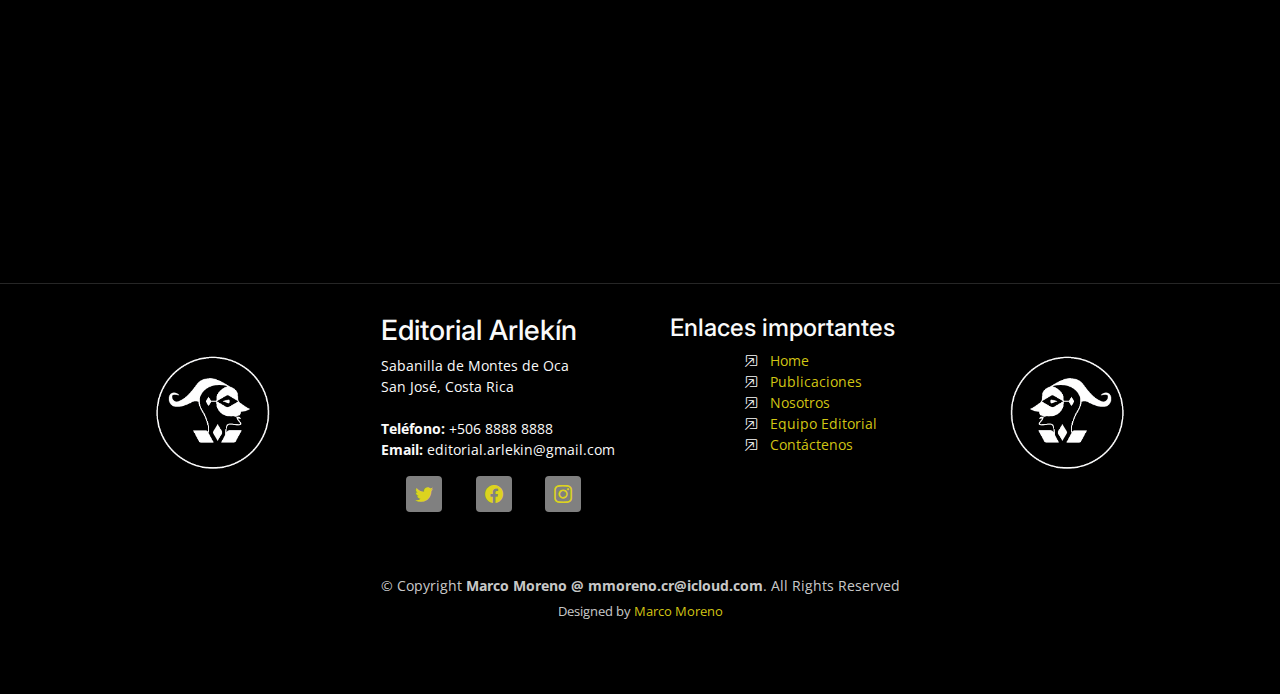
==== commit 8840ac3b: "Add files via upload" ====
--- a/index.html
+++ b/index.html
@@ -354,17 +354,18 @@
 
   </main><!-- End #main -->
 
+  <!-- ======= Footer ======= -->
   <footer id="footer" class="footer">
 
     <div class="footer-content position-relative">
       <div class="container">
-        <div class="row ">
-
-          <div class="col-lg-4 col-md-4 d-flex align-items-center justify-content-center">
-              <img src="ea_img/logos/ea_logo_black.jpg" alt="" style="width: 50%;">
-          </div>
-
-          <div class="col-lg-4 col-md-4 d-flex align-items-center justify-content-center">
+        <div class="row">
+
+          <div class="col-lg-3 col-md-4 d-flex align-items-center justify-content-center">
+              <img src="ea_img/logos/ea_logo_black.jpg" alt=""> <!-- style="width: 50%; -->
+          </div>
+
+          <div class="col-lg-3 col-md-4 d-flex align-items-center justify-content-center">
             <div class="footer-info">
               <h3>Editorial Arlekín</h3>
               <p>
@@ -373,36 +374,36 @@
                 <strong>Teléfono:</strong> +506 8888 8888<br>
                 <strong>Email:</strong> editorial.arlekin@gmail.com<br>
               </p>
-              <div class="social-links mt-3 d-flex">
+              <div class="social-links mt-3 d-flex justify-content-evenly">
 
                   <a href="https://twitter.com/Arlekin_Edit" class="d-flex align-items-center justify-content-center"><i class="bi bi-twitter"></i></a>
                   <a href="https://www.facebook.com/ArlekinEditorial" class="d-flex align-items-center justify-content-center"><i class="bi bi-facebook"></i></a>
-                  <a href="https://www.instagram.com/editorialarlekin/" class="d-flex align-items-center justify-content-center"><i class="bi bi-instagram"></i></a>
+                  <a href="https://www.instagram.com/editorialarlekin" class="d-flex align-items-center justify-content-center"><i class="bi bi-instagram"></i></a>
                   <!-- <a href="#" class="d-flex align-items-center justify-content-center"><i class="bi bi-linkedin"></i></a> -->
                 
               </div>
             </div>
           </div>
           <!-- End footer info column-->
-<!--
-          <div class="col-lg-4 col-md-3 footer-links">
-            <h4>Useful Links</h4>
+
+          <div class="col-lg-3 col-md-3 footer-links"> <!--  -->
+            <h4 class="text-center">Enlaces importantes</h4> <!-- class="d-flex align-items-center justify-content-center"-->
             <ul>
-              <li><a href="#">Home</a></li>
-              <li><a href="#">About us</a></li>
-              <li><a href="#">Services</a></li>
-              <li><a href="#">Terms of service</a></li>
-              <li><a href="#">Privacy policy</a></li>
+              <li><i class="bi bi-box-arrow-in-up-right"></i> <a href="index.html">&nbsp Home</a></li>
+              <li><i class="bi bi-box-arrow-in-up-right"></i> <a href="publicaciones.html">&nbsp Publicaciones</a></li>
+              <li><i class="bi bi-box-arrow-in-up-right"></i> <a href="nosotros.html">&nbsp Nosotros</a></li>
+              <li><i class="bi bi-box-arrow-in-up-right"></i> <a href="equipo.html">&nbsp Equipo Editorial</a></li>
+              <li><i class="bi bi-box-arrow-in-up-right"></i> <a href="contact.html">&nbsp Contáctenos</a></li>
             </ul>
           </div><!-- End footer links column-->
         
-          <div class="col-lg-4 col-md-4 d-flex align-items-center justify-content-center">
-              <img src="ea_img/logos/ea_logo_black_r.jpg" alt="" style="width: 50%;">
+          <div class="col-lg-3 col-md-4 d-flex align-items-center justify-content-center">
+              <img src="ea_img/logos/ea_logo_black_r.jpg" alt=""> <!-- style="width: 50%; -->
           </div>
 
         </div>
       </div>
-    </div>
+    </div> <br><br><br>
 
     <div class="footer-legal text-center position-relative">
       <div class="container">
@@ -416,6 +417,7 @@
           <!-- Purchase the pro version with working PHP/AJAX contact form: https://bootstrapmade.com/upconstruction-bootstrap-construction-website-template/ -->
           Designed by <a href="">Marco Moreno</a>
         </div>
+        <br><br>
       </div>
     </div>
 
--- a/lib/css/addons.css
+++ b/lib/css/addons.css
@@ -21,6 +21,47 @@
   transform: scaleX(1);
 } */
 
+.footer-links li {
+  margin-left: 60px;
+}
+
+.footer .row img{
+  width: 50%
+}
+/* footer responsive */
+@media (max-width: 768px) {
+  .footer-info {
+    margin-top: 30px;
+  }
+  .footer-links h4 {
+    margin-top: 30px;
+  }
+  .footer-links li {
+    margin-left: 80px;
+  }
+
+  .footer .row img{
+    width: 25%
+  }
+}
+/* nosotros responsive */
+@media (max-width: 768px) {
+  .about img{
+    width: 50%;
+    margin-left: 110px;
+  }
+  .about .content {
+    padding: 0 50px 0 50px;
+    /*
+    margin-left: 30px;
+    margin-right: 30px; */
+  }
+}
+
+ul {
+  list-style-type: none;
+}
+
 .book-list {
   object-fit: contain;
   max-width: 65%;
@@ -64,6 +105,10 @@
 /*--------------------------------------------------------------
 # books-stand Section
 --------------------------------------------------------------*/
+.books-stand {
+  padding: 40px 0 60px 0;
+}
+
 .books-stand .card-item {
   border: 1px solid gray; /*  rgba(82, 86, 94, 0.2); */
   background: #4748485f; /* #fff */
@@ -94,6 +139,8 @@
     align-items: center;
     justify-items: center;
   } 
+
+
 }
 /*
 @media (max-width: 991px) {
@@ -134,6 +181,9 @@
   color: gray;
 }
 
+.contact {
+  padding: 20px 0 60px 0;
+}
 /* --------------------------
 Social Links - Footer
 ------------------------------*/
@@ -190,9 +240,9 @@
   color: whitesmoke;
   background-color: whitesmoke;
 
-  @media (min-width: $bp_md) {
+  /* @media (min-width: $bp_md) {
     height: 350px;
-  }
+  } */
 }
 
 &:before {
@@ -272,9 +322,10 @@
     background: -o-linear-gradient(315deg, #2f89fc 0%, #2cbcbc 100%);
     background: linear-gradient(135deg, #2f89fc 0%, #2cbcbc 100%);
     filter: progid:DXImageTransform.Microsoft.gradient( startColorstr='#2f89fc', endColorstr='#00dc94', GradientType=1 );
-    -webkit-background-clip: text;
+    /* -webkit-background-clip: text; */
     -webkit-text-fill-color: transparent;
 }
+
 @media (max-width: 767.98px) {
     .heading-section h2 {
       font-size: 28px; 
@@ -288,7 +339,7 @@
 .heading-section.heading-section-white h2 {
     font-size: 30px;
     background: #fff;
-    -webkit-background-clip: text;
+    /* -webkit-background-clip: text; */
     -webkit-text-fill-color: transparent; 
 }
   
@@ -416,7 +467,7 @@
 # divisor-c-imagen
 --------------------------------------------------------------*/
 .divisor-c-imagen {
-    padding: 140px 0 60px 0;
+    /*padding: 140px 0 60px 0; /* 140px */
     min-height: 30vh;
     position: relative;
     background-size: cover;
@@ -473,85 +524,98 @@
 # Why Choose Us Section
 --------------------------------------------------------------*/
 .why-us {
-    padding-bottom: 0;
+    padding: 60px 0 60px 0; /* padding-bottom: 0 */
   }
   
 .why-us .row .g-0{
   border-radius: 20px;
 }
+.why-us .img-bg {
+  min-height: 500px;
+  background-size: cover;
+
+  border-top-left-radius: 20px;
+  border-bottom-left-radius: 20px;
+}
+
+.why-us .slides {
+  background-color: gray; /* #f7f9fc; */
+
+  border-top-right-radius: 20px;
+  border-bottom-right-radius: 20px;
+}
+
+.why-us h3 {
+  font-size: 24px;
+  font-weight: 700;
+  color: var(--color-secondary);
+}
+
+.why-us h4 {
+  font-size: 18px;
+  font-weight: 400;
+  color: #29486a;
+  font-family: var(--font-secondary);
+}
+
+.why-us .swiper {
+  margin: 140px 140px 120px 140px;
+  overflow: hidden;
+}
+
+.why-us .swiper-button-prev:after,
+.why-us .swiper-button-next:after {
+  font-size: 24px;
+  color: var(--color-secondary);
+}
+
+.why-us .swiper-button-prev {
+  left: 80px;
+}
+
+.why-us .swiper-button-next {
+  right: 80px;
+}
+
+.why-us .swiper-pagination {
+  margin-top: 30px;
+  position: relative;
+}
+
+.why-us .swiper-pagination .swiper-pagination-bullet {
+  background-color: var(--color-secondary);
+}
+
+.why-us .swiper-pagination .swiper-pagination-bullet-active {
+  background-color: var(--color-primary);
+}
+
+@media (max-width: 1200px) {
   .why-us .img-bg {
-    min-height: 500px;
-    background-size: cover;
-  }
-  
+    border-top-left-radius: 20px;
+    border-top-right-radius: 20px;
+    border-bottom-left-radius: 0px;
+  }
   .why-us .slides {
-    background-color: gray; /* #f7f9fc; */
-  }
-  
-  .why-us h3 {
-    font-size: 24px;
-    font-weight: 700;
-    color: var(--color-secondary);
-  }
-  
-  .why-us h4 {
-    font-size: 18px;
-    font-weight: 400;
-    color: #29486a;
-    font-family: var(--font-secondary);
-  }
-  
+    border-bottom-left-radius: 20px;
+    border-bottom-right-radius: 20px;
+    border-top-right-radius: 0px;
+  }
   .why-us .swiper {
-    margin: 140px 140px 120px 140px;
-    overflow: hidden;
-  }
-  
-  .why-us .swiper-button-prev:after,
-  .why-us .swiper-button-next:after {
-    font-size: 24px;
-    color: var(--color-secondary);
-  }
-  
-  .why-us .swiper-button-prev {
-    left: 80px;
-  }
-  
+    margin: 60px 60px 40px 60px;
+  }
+  .why-us .swiper-button-prev,
   .why-us .swiper-button-next {
-    right: 80px;
-  }
-  
-  .why-us .swiper-pagination {
-    margin-top: 30px;
-    position: relative;
-  }
-  
-  .why-us .swiper-pagination .swiper-pagination-bullet {
-    background-color: var(--color-secondary);
-  }
-  
-  .why-us .swiper-pagination .swiper-pagination-bullet-active {
-    background-color: var(--color-primary);
-  }
-  
-  @media (max-width: 1200px) {
-    .why-us .swiper {
-      margin: 60px 60px 40px 60px;
-    }
-  
-    .why-us .swiper-button-prev,
-    .why-us .swiper-button-next {
-      display: none;
-    }
-  }
-  
-  @media (max-width: 575px) {
-    .why-us .swiper {
-      margin: 40px 40px 20px 40px;
-    }
-  }
-  
-  .page-about .why-us {
-    padding: 0 0 80px 0;
-  }
-  
-  +    display: none;
+  }
+}
+
+@media (max-width: 575px) {
+  .why-us .swiper {
+    margin: 40px 40px 20px 40px;
+  }
+}
+
+.page-about .why-us {
+  padding: 0 0 80px 0;
+}--- a/lib/css/arlekin.css
+++ b/lib/css/arlekin.css
@@ -586,6 +586,11 @@
 /*--------------------------------------------------------------
 # About Section
 --------------------------------------------------------------*/
+.about .container {
+  display: flexbox;
+  padding: 80px 0 80px 0;
+}
+
 .about .content h2 {
   font-weight: 700;
   font-size: 24px;
